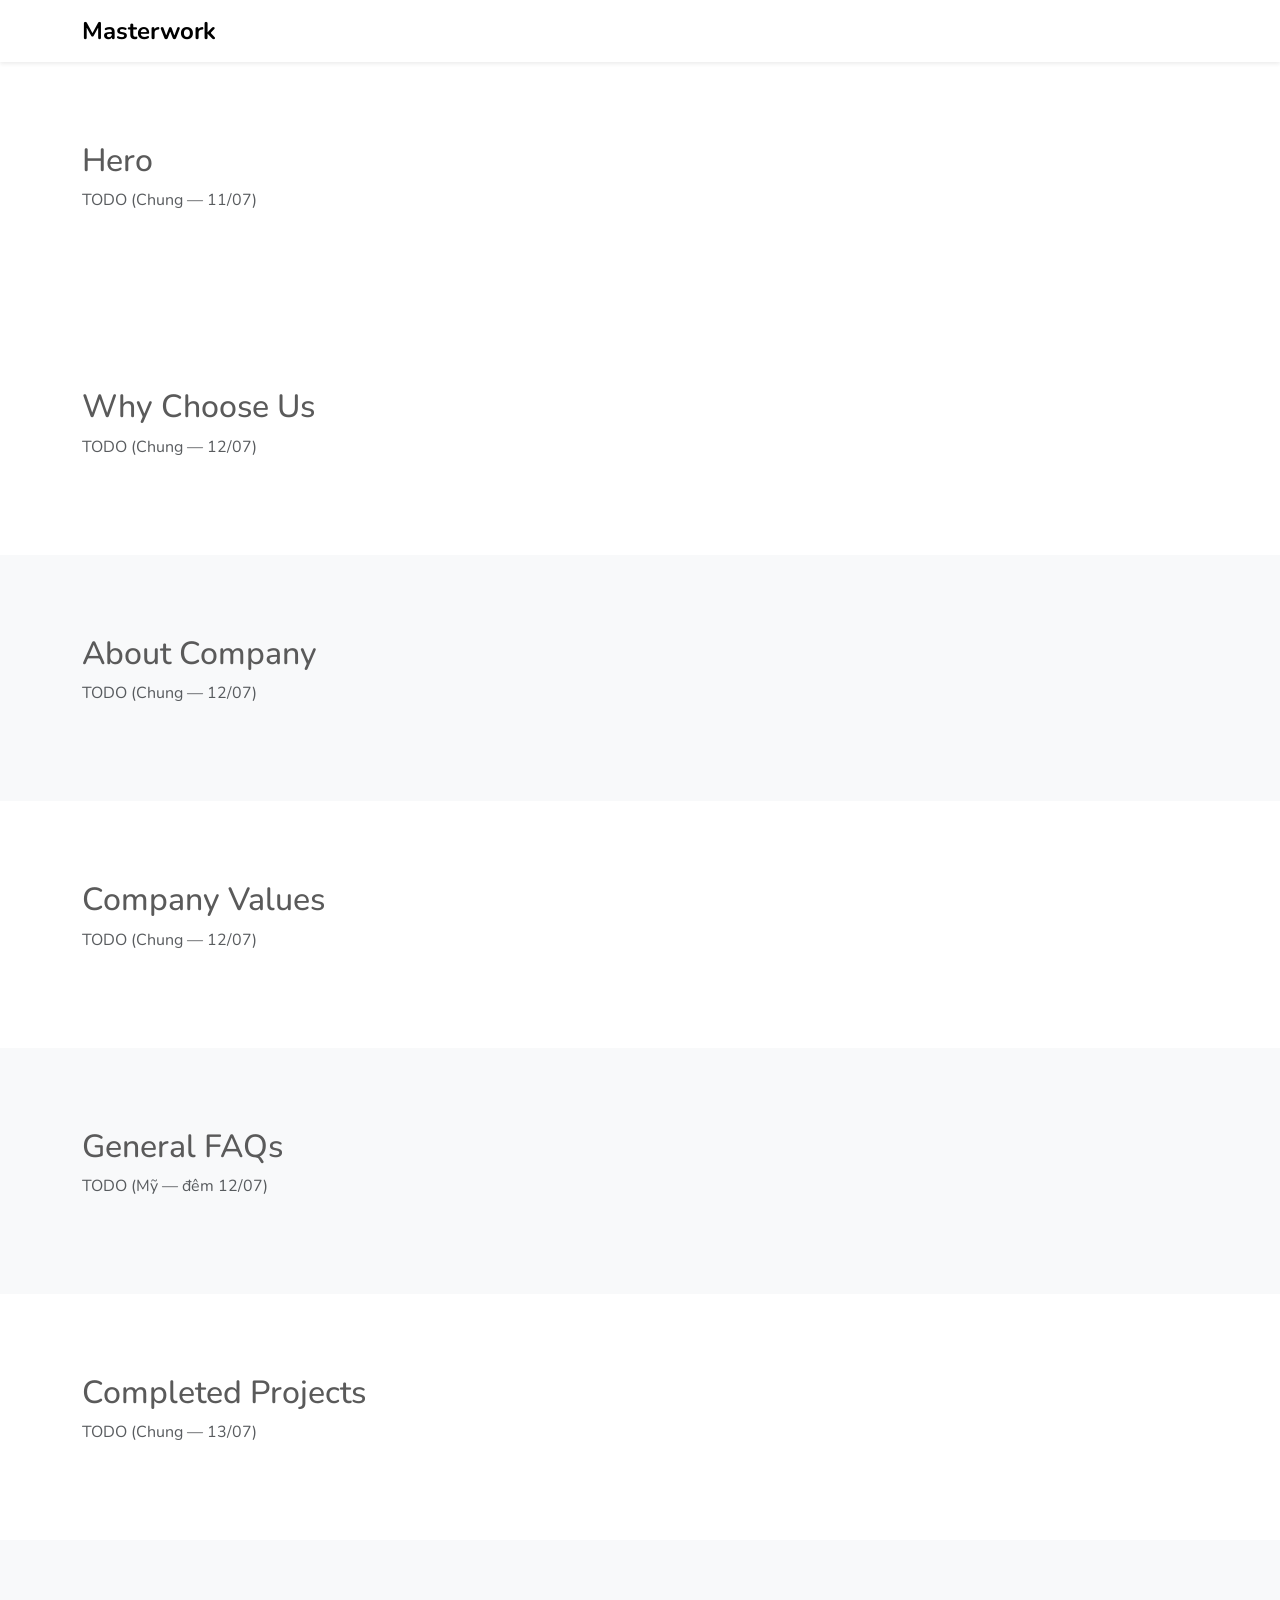
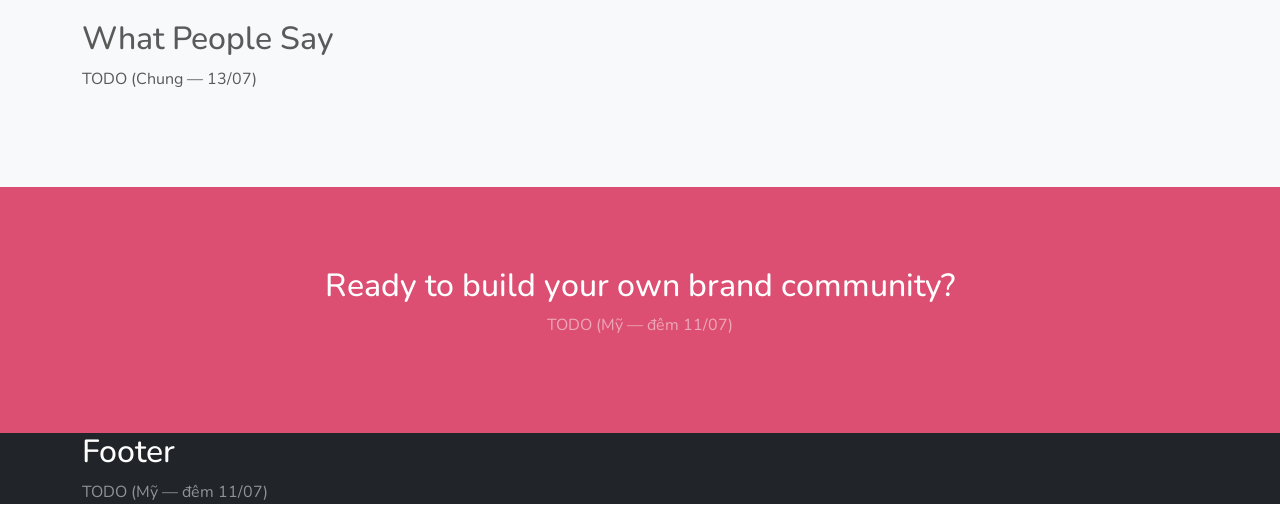
==== index.html @ 16504000 "chore: initial project setup" ====
<!DOCTYPE html>
<html lang="vi">
<head>
  <meta charset="UTF-8">
  <meta name="viewport" content="width=device-width, initial-scale=1">
  <title>Masterwork — [BC_97-N10] Capstone Bootstrap</title>

  <!-- Bootstrap 5 CSS — luôn đặt TRƯỚC styles.css -->
  <link href="https://cdn.jsdelivr.net/npm/bootstrap@5.3.3/dist/css/bootstrap.min.css" rel="stylesheet">
  <link rel="icon" type="image/png" href="img/favicon.png">
  <!-- Font Nunito (demo dùng font này) -->
  <link rel="preconnect" href="https://fonts.googleapis.com">
  <link rel="preconnect" href="https://fonts.gstatic.com" crossorigin>
  <link href="https://fonts.googleapis.com/css2?family=Nunito:wght@300;400;600;700;800&display=swap" rel="stylesheet">
  <!-- Font Awesome (icon mạng xã hội: fa-brands fa-facebook…) -->
  <link rel="stylesheet" href="https://cdnjs.cloudflare.com/ajax/libs/font-awesome/6.2.0/css/all.min.css">
  <!-- CSS tự viết -->
  <link rel="stylesheet" href="css/styles.css">
</head>
<body>

  <!-- 1. HEADER — Chung 11/07 (Mỹ test đêm 11/07)
       Copy khối navbar: BS Docs → Components → Navbar (navbar-expand-lg)
       Menu: Home, About, Services, Pages▾ (Dropdowns: Blog/Blog single/Landing), Contact + nút Schedule a Demo -->
  <header id="header">
    <nav class="navbar navbar-expand-lg bg-white shadow-sm sticky-top">
      <div class="container">
        <a class="navbar-brand fw-bold fs-4" href="#">Masterwork</a>
        <!-- TODO: navbar-toggler + navbar-collapse + menu + nút -->
      </div>
    </nav>
  </header>

  <!-- 2. HERO — Chung 11/07 (Mỹ test đêm 11/07)
       Grid 2 cột (row + col-lg-6): trái = chữ (copy nguyên văn demo) + nút Get Started, phải = ảnh img/main.png (img-fluid) -->
  <section id="hero">
    <div class="container">
      <h2>Hero</h2>
      <p class="text-muted">TODO (Chung — 11/07)</p>
    </div>
  </section>

  <!-- 3. WHY CHOOSE US — Chung 12/07 (Mỹ test đêm 12/07)
       3 Card (BS Docs → Components → Card) trong col-lg-4, icon img/s1.png → s3.png -->
  <section id="why-choose-us">
    <div class="container">
      <h2>Why Choose Us</h2>
      <p class="text-muted">TODO (Chung — 12/07)</p>
    </div>
  </section>

  <!-- 4. ABOUT COMPANY — Chung 12/07 (Mỹ test đêm 12/07)
       2 cột: ảnh img/about.jpeg + chữ (nguyên văn demo) + nút Read More
       3 số đếm: <span class="counter" data-target="10458">0</span> — js/index.js tự chạy -->
  <section id="about" class="bg-light">
    <div class="container">
      <h2>About Company</h2>
      <p class="text-muted">TODO (Chung — 12/07)</p>
    </div>
  </section>

  <!-- 5. COMPANY VALUES — Chung 12/07 (Mỹ test đêm 12/07): khối chữ ngắn + link Read more -->
  <section id="values">
    <div class="container">
      <h2>Company Values</h2>
      <p class="text-muted">TODO (Chung — 12/07)</p>
    </div>
  </section>

  <!-- 6. FAQs — Mỹ đêm 12/07 (Chung test sáng 13/07)
       Accordion 6 câu (BS Docs → Components → Accordion, câu hỏi nguyên văn demo) + ảnh img/women.jpeg -->
  <section id="faqs" class="bg-light">
    <div class="container">
      <h2>General FAQs</h2>
      <p class="text-muted">TODO (Mỹ — đêm 12/07)</p>
    </div>
  </section>

  <!-- 7. COMPLETED PROJECTS — Chung 13/07 (Mỹ test đêm 13/07)
       Tabs (BS Docs → Components → Navs & tabs, mục Tabs): 3 tab, card ảnh img/img_tabcontent.jpeg, img_tabcontent2.jpeg, b6.jpg -->
  <section id="projects">
    <div class="container">
      <h2>Completed Projects</h2>
      <p class="text-muted">TODO (Chung — 13/07)</p>
    </div>
  </section>

  <!-- 8. TESTIMONIALS — Chung 13/07 (Mỹ test đêm 13/07)
       Carousel (BS Docs → Components → Carousel): 4 khách, avatar img/team3.jpg → team6.jpg + rounded-circle -->
  <section id="testimonials" class="bg-light">
    <div class="container">
      <h2>What People Say</h2>
      <p class="text-muted">TODO (Chung — 13/07)</p>
    </div>
  </section>

  <!-- 9. CTA — Mỹ đêm 11/07 (Chung test sáng 12/07): nền .cta + 2 nút Book a demo / Get started -->
  <section id="cta" class="cta text-center text-white">
    <div class="container">
      <h2 class="text-white">Ready to build your own brand community?</h2>
      <p class="text-white-50">TODO (Mỹ — đêm 11/07)</p>
    </div>
  </section>

  <!-- 10. FOOTER — Mỹ đêm 11/07 (Chung test sáng 12/07)
       4 cột (col-lg-3 col-md-6): Company / Useful Links / Our Services / Newsletter (Input group)
       + icon FA (fa-brands fa-facebook…) + copyright -->
  <footer id="footer" class="bg-dark text-white">
    <div class="container">
      <h2 class="text-white">Footer</h2>
      <p class="text-white-50">TODO (Mỹ — đêm 11/07)</p>
    </div>
  </footer>

  <!-- Bootstrap JS bundle — cho dropdown/hamburger/accordion/tabs/carousel/modal chạy. Đặt TRƯỚC js của mình -->
  <script src="https://cdn.jsdelivr.net/npm/bootstrap@5.3.3/dist/js/bootstrap.bundle.min.js"></script>
  <script src="js/index.js"></script>
  <script src="js/popup.js"></script>
</body>
</html>
---- css/styles.css ----
/* Font chữ giống demo (link Google Fonts đã gắn trong index.html) */
body {
  font-family: "Nunito", sans-serif;
  color: #5a5a5a; /* màu chữ xám của demo */
}

/* 3 màu chính của demo — dùng var(--ten) ở mọi nơi */
:root {
  --primary: #dc4f72;  /* hồng chủ đạo: nút, link, điểm nhấn */
  --dark: #2c3038;     /* màu tiêu đề đậm / nền tối */
  --bg-light: #f7f9fc; /* nền section sáng xen kẽ */
}

/* Nút chính dùng màu chủ đạo (đè màu xanh mặc định của Bootstrap) */
.btn-primary {
  background-color: var(--primary);
  border-color: var(--primary);
}

/* Khoảng cách giữa các section */
section {
  padding: 80px 0;
}

/* Khối CTA nền đậm gần cuối trang */
.cta {
  background-color: var(--primary);
}

/* Style từng section viết tiếp từ đây xuống */
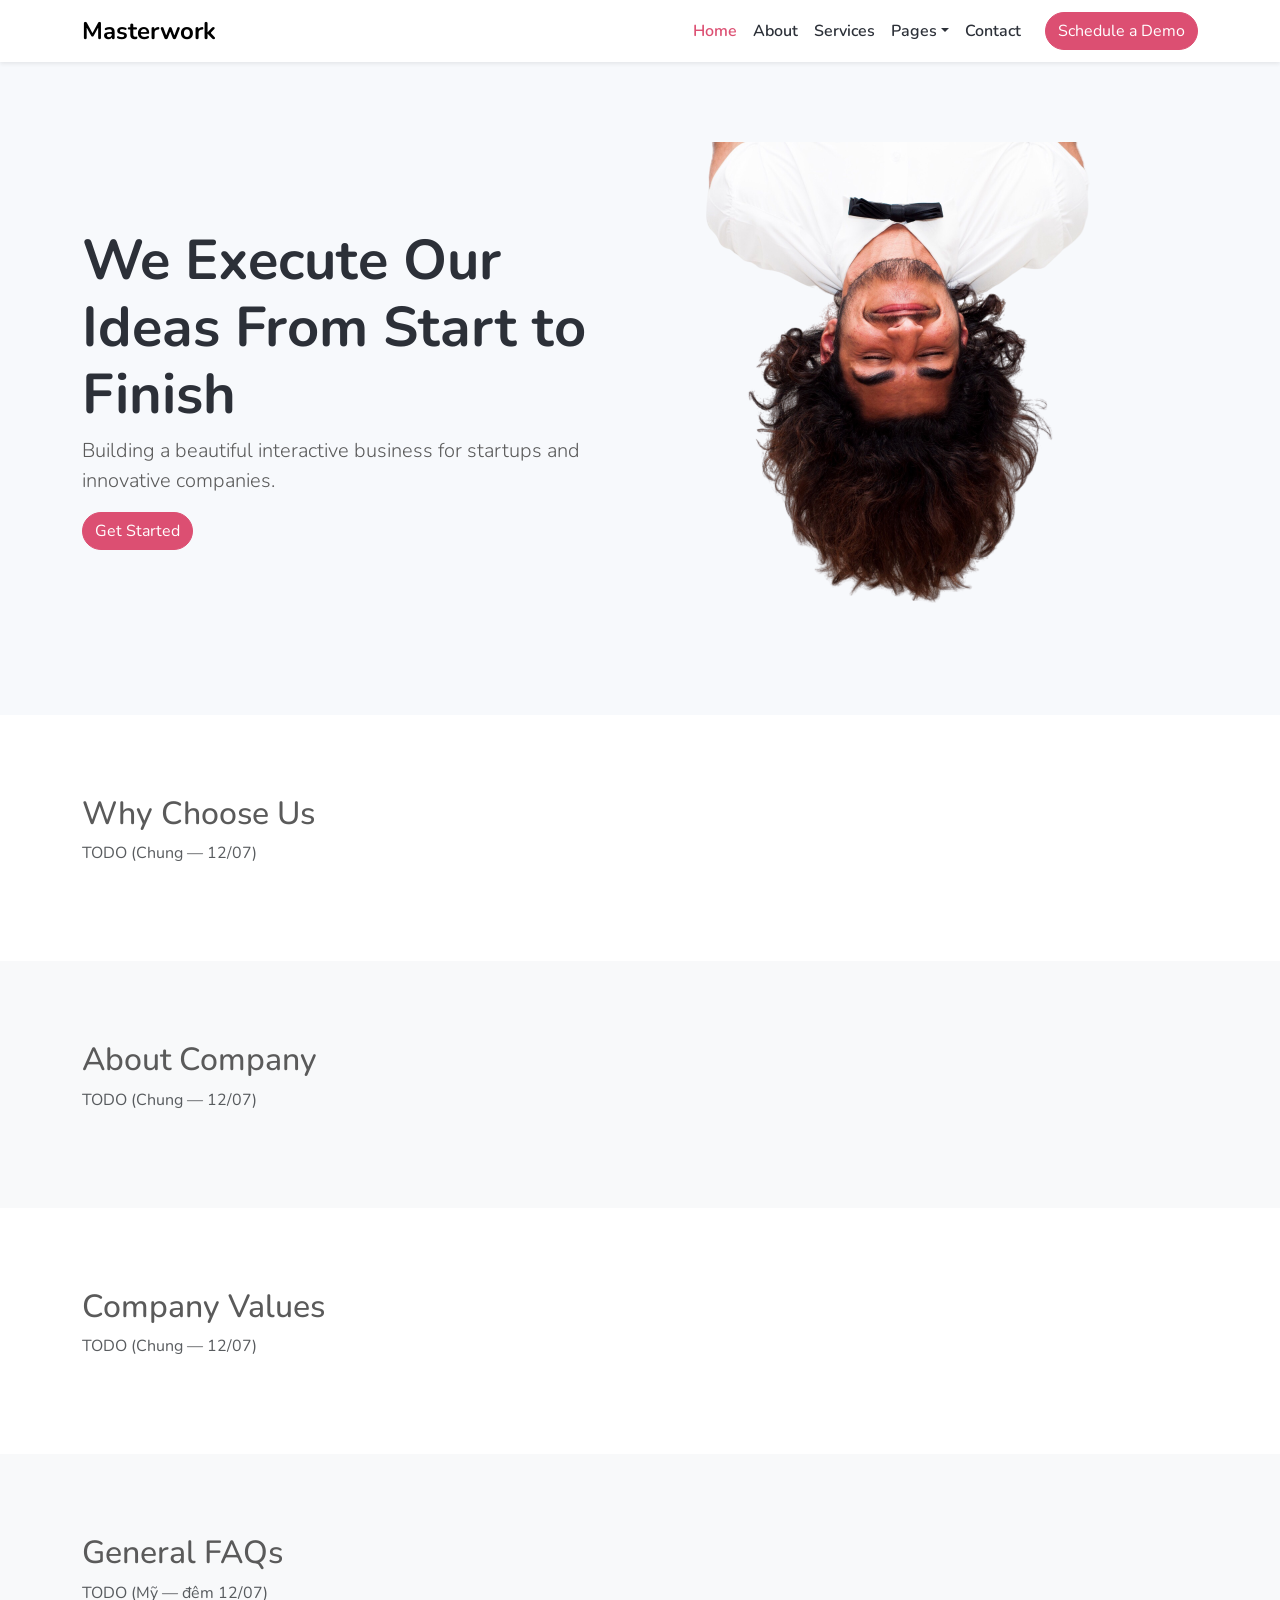
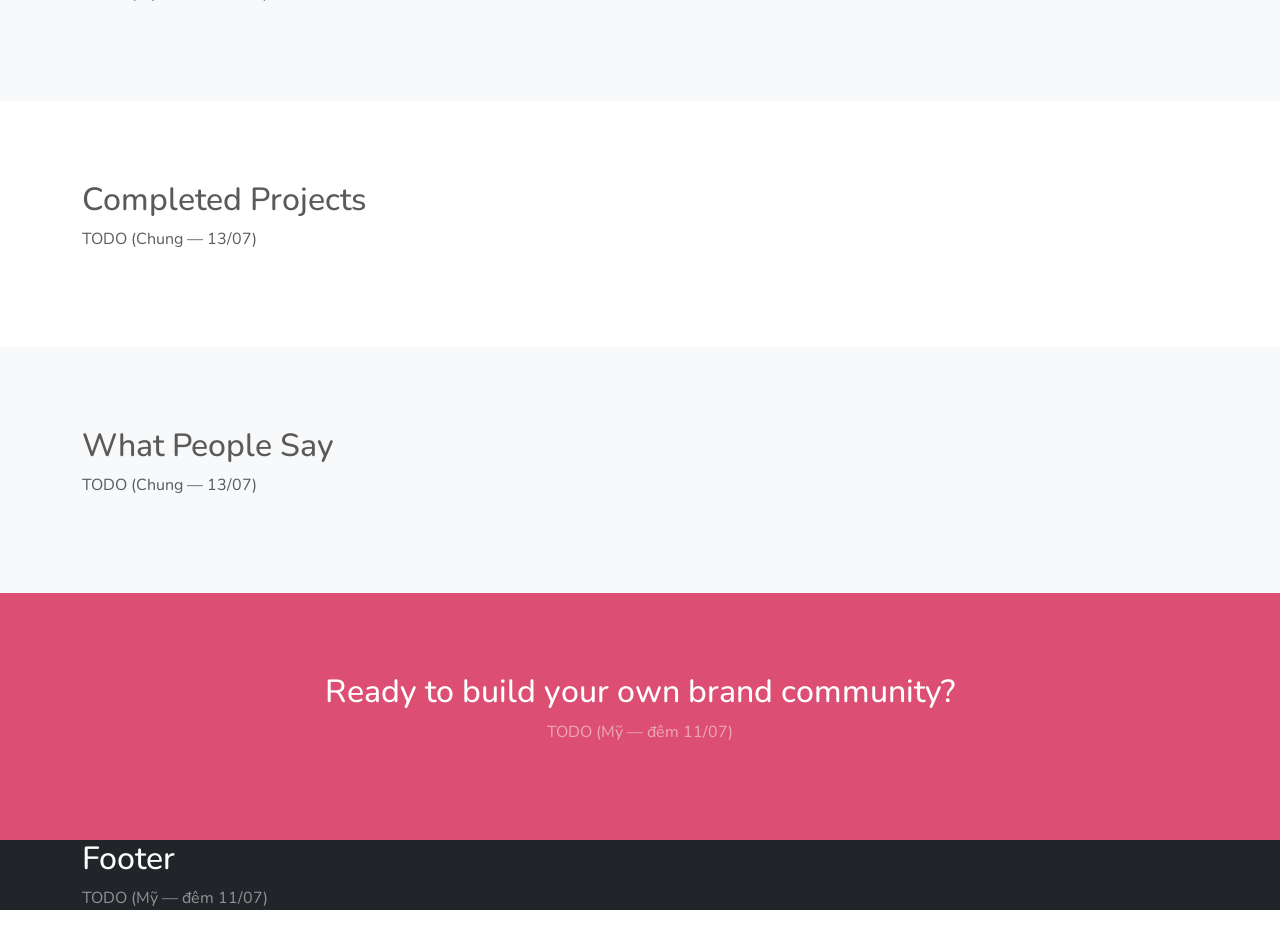
==== commit f5014955: "feat: build header navbar and hero section" ====
--- a/index.html
+++ b/index.html
@@ -19,24 +19,48 @@
 </head>
 <body>
 
-  <!-- 1. HEADER — Chung 11/07 (Mỹ test đêm 11/07)
-       Copy khối navbar: BS Docs → Components → Navbar (navbar-expand-lg)
-       Menu: Home, About, Services, Pages▾ (Dropdowns: Blog/Blog single/Landing), Contact + nút Schedule a Demo -->
+  <!-- Header -->
   <header id="header">
     <nav class="navbar navbar-expand-lg bg-white shadow-sm sticky-top">
       <div class="container">
-        <a class="navbar-brand fw-bold fs-4" href="#">Masterwork</a>
-        <!-- TODO: navbar-toggler + navbar-collapse + menu + nút -->
+        <a class="navbar-brand fw-bold fs-4" href="index.html">Masterwork</a>
+        <button class="navbar-toggler" type="button" data-bs-toggle="collapse" data-bs-target="#navbarMain" aria-controls="navbarMain" aria-expanded="false" aria-label="Toggle navigation">
+          <span class="navbar-toggler-icon"></span>
+        </button>
+        <div class="collapse navbar-collapse" id="navbarMain">
+          <ul class="navbar-nav ms-auto mb-2 mb-lg-0">
+            <li class="nav-item"><a class="nav-link active" aria-current="page" href="index.html">Home</a></li>
+            <li class="nav-item"><a class="nav-link" href="about.html">About</a></li>
+            <li class="nav-item"><a class="nav-link" href="service.html">Services</a></li>
+            <li class="nav-item dropdown">
+              <a class="nav-link dropdown-toggle" href="#" role="button" data-bs-toggle="dropdown" aria-expanded="false">Pages</a>
+              <ul class="dropdown-menu">
+                <li><a class="dropdown-item" href="blog.html">Blog posts</a></li>
+                <li><a class="dropdown-item" href="blog-single.html">Blog single</a></li>
+                <li><a class="dropdown-item" href="landing-single.html">Landing page</a></li>
+              </ul>
+            </li>
+            <li class="nav-item"><a class="nav-link" href="contact.html">Contact</a></li>
+          </ul>
+          <a class="btn btn-primary rounded-pill ms-lg-3" href="contact.html">Schedule a Demo</a>
+        </div>
       </div>
     </nav>
   </header>
 
-  <!-- 2. HERO — Chung 11/07 (Mỹ test đêm 11/07)
-       Grid 2 cột (row + col-lg-6): trái = chữ (copy nguyên văn demo) + nút Get Started, phải = ảnh img/main.png (img-fluid) -->
+  <!-- Hero -->
   <section id="hero">
     <div class="container">
-      <h2>Hero</h2>
-      <p class="text-muted">TODO (Chung — 11/07)</p>
+      <div class="row align-items-center">
+        <div class="col-lg-6">
+          <h1 class="display-4 fw-bold">We Execute Our Ideas From Start to Finish</h1>
+          <p class="lead">Building a beautiful interactive business for startups and innovative companies.</p>
+          <a class="btn btn-primary rounded-pill" href="about.html">Get Started</a>
+        </div>
+        <div class="col-lg-6">
+          <img src="img/main.png" alt="banner" class="img-fluid">
+        </div>
+      </div>
     </div>
   </section>
 
--- a/css/styles.css
+++ b/css/styles.css
@@ -28,3 +28,35 @@
 }
 
 /* Style từng section viết tiếp từ đây xuống */
+
+/* Header */
+#header .nav-link {
+  color: var(--dark);
+  font-weight: 600;
+}
+
+#header .nav-link:hover,
+#header .nav-link.active {
+  color: var(--primary);
+}
+
+#header .btn-primary:hover,
+#header .btn-primary:active {
+  background-color: var(--dark);
+  border-color: var(--dark);
+}
+
+/* Hero */
+#hero {
+  background-color: var(--bg-light);
+}
+
+#hero h1 {
+  color: var(--dark);
+}
+
+#hero .btn-primary:hover,
+#hero .btn-primary:active {
+  background-color: var(--dark);
+  border-color: var(--dark);
+}
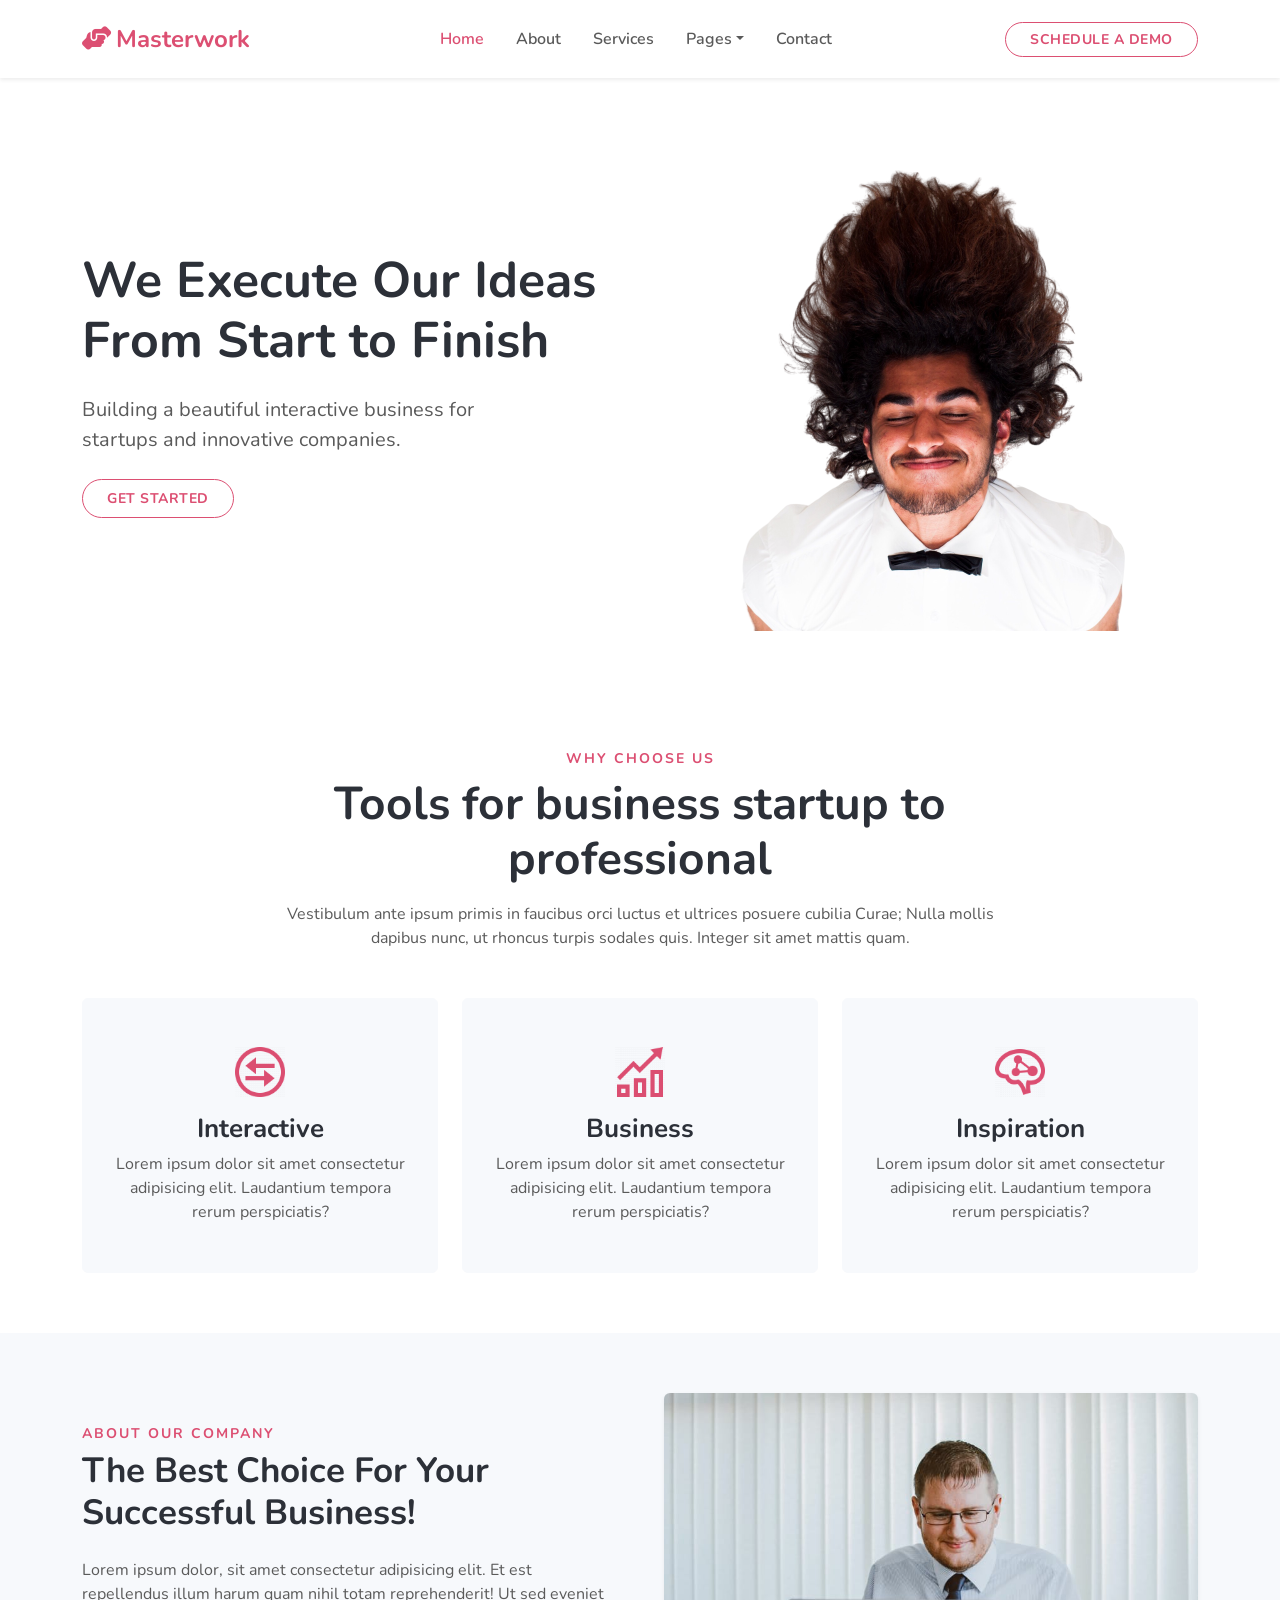
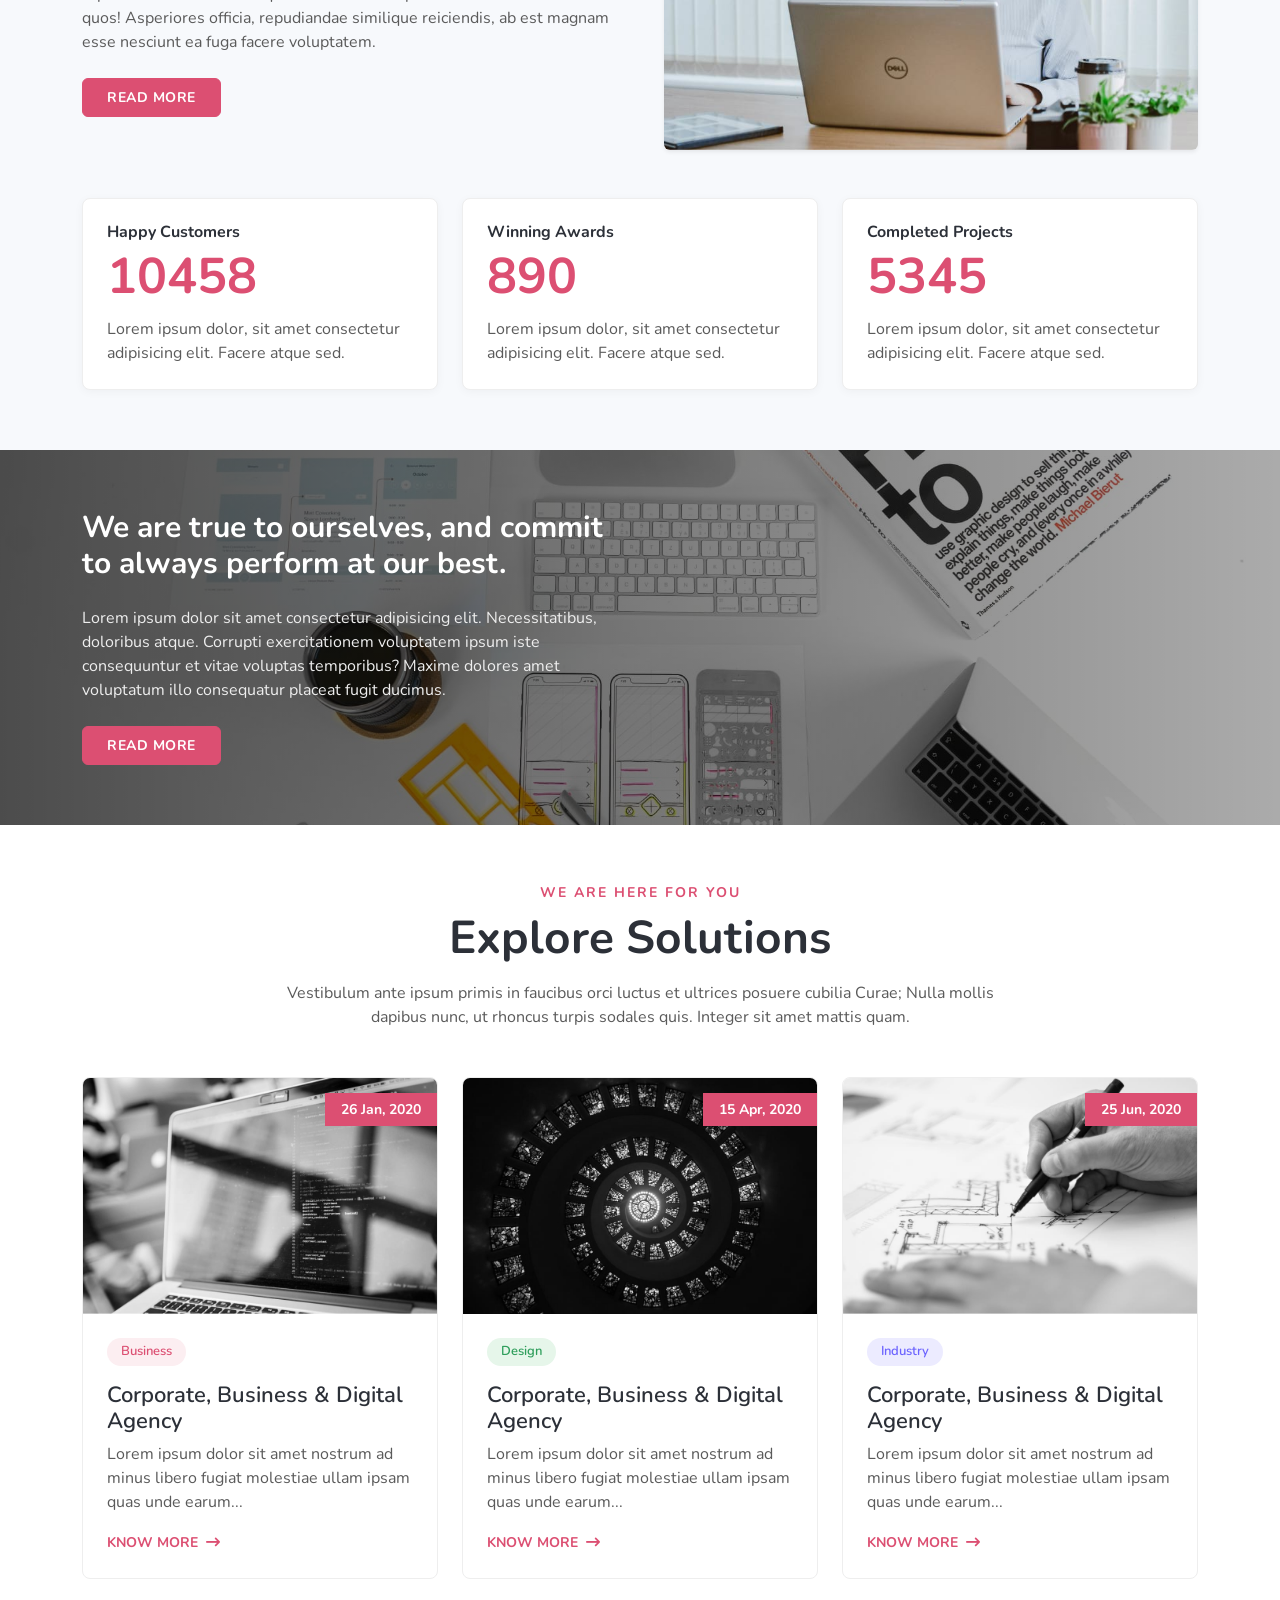
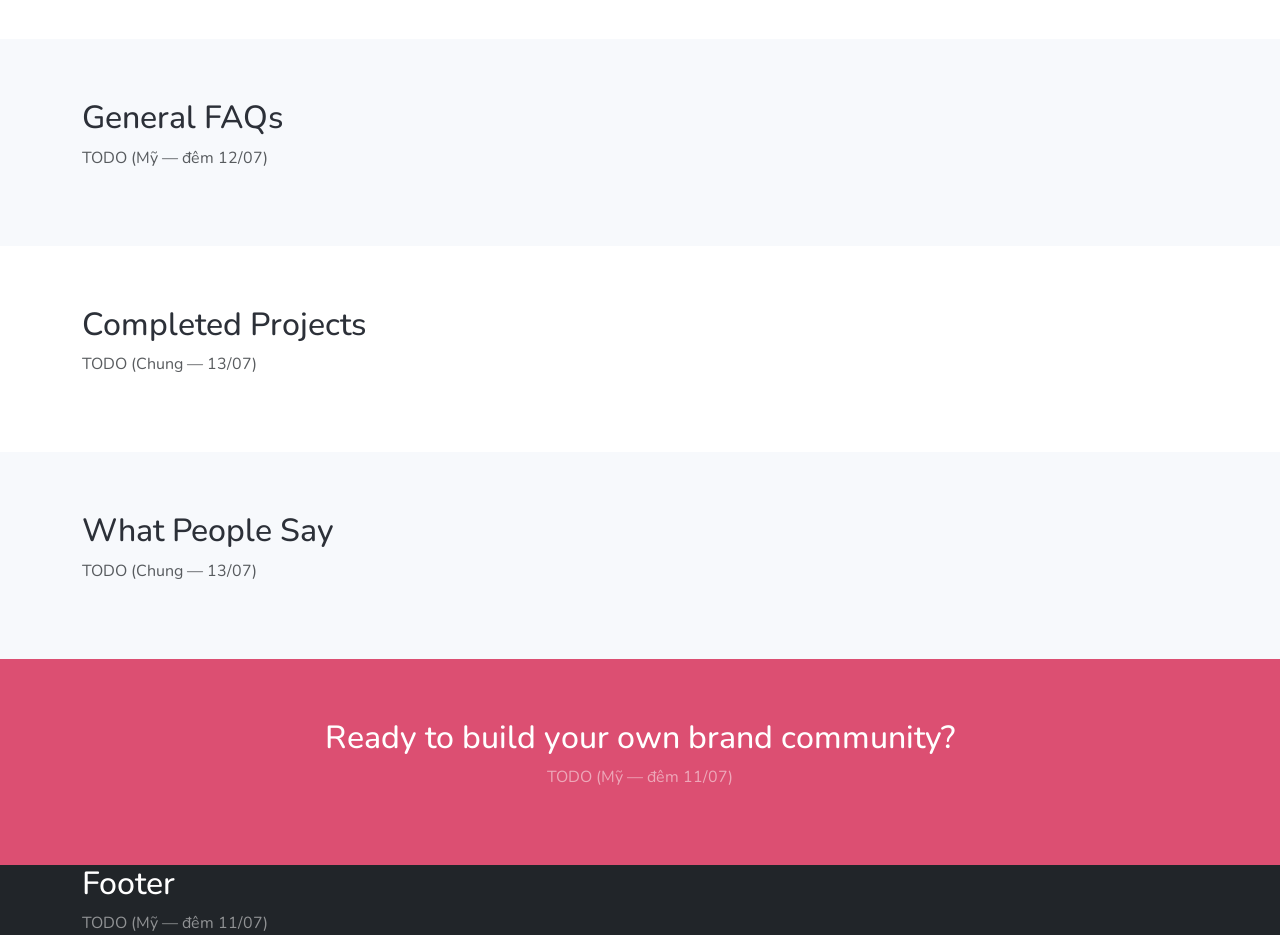
==== commit 0a634b6c: "feat: add day-12 home sections (why-choose-us, about, stats, values, explore)" ====
--- a/index.html
+++ b/index.html
@@ -4,36 +4,33 @@
   <meta charset="UTF-8">
   <meta name="viewport" content="width=device-width, initial-scale=1">
   <title>Masterwork — [BC_97-N10] Capstone Bootstrap</title>
-
-  <!-- Bootstrap 5 CSS — luôn đặt TRƯỚC styles.css -->
   <link href="https://cdn.jsdelivr.net/npm/bootstrap@5.3.3/dist/css/bootstrap.min.css" rel="stylesheet">
   <link rel="icon" type="image/png" href="img/favicon.png">
-  <!-- Font Nunito (demo dùng font này) -->
   <link rel="preconnect" href="https://fonts.googleapis.com">
   <link rel="preconnect" href="https://fonts.gstatic.com" crossorigin>
   <link href="https://fonts.googleapis.com/css2?family=Nunito:wght@300;400;600;700;800&display=swap" rel="stylesheet">
-  <!-- Font Awesome (icon mạng xã hội: fa-brands fa-facebook…) -->
   <link rel="stylesheet" href="https://cdnjs.cloudflare.com/ajax/libs/font-awesome/6.2.0/css/all.min.css">
-  <!-- CSS tự viết -->
   <link rel="stylesheet" href="css/styles.css">
 </head>
 <body>
 
   <!-- Header -->
   <header id="header">
-    <nav class="navbar navbar-expand-lg bg-white shadow-sm sticky-top">
+    <nav class="navbar navbar-expand-lg bg-white shadow-sm sticky-top py-3">
       <div class="container">
-        <a class="navbar-brand fw-bold fs-4" href="index.html">Masterwork</a>
-        <button class="navbar-toggler" type="button" data-bs-toggle="collapse" data-bs-target="#navbarMain" aria-controls="navbarMain" aria-expanded="false" aria-label="Toggle navigation">
+        <a class="navbar-brand fw-bold fs-4 text-primary" href="index.html">
+          <i class="fa-solid fa-handshake-angle me-1"></i>Masterwork
+        </a>
+        <button class="navbar-toggler" type="button" data-bs-toggle="collapse" data-bs-target="#mainNav">
           <span class="navbar-toggler-icon"></span>
         </button>
-        <div class="collapse navbar-collapse" id="navbarMain">
-          <ul class="navbar-nav ms-auto mb-2 mb-lg-0">
-            <li class="nav-item"><a class="nav-link active" aria-current="page" href="index.html">Home</a></li>
+        <div class="collapse navbar-collapse" id="mainNav">
+          <ul class="navbar-nav mx-auto">
+            <li class="nav-item"><a class="nav-link active" href="index.html">Home</a></li>
             <li class="nav-item"><a class="nav-link" href="about.html">About</a></li>
             <li class="nav-item"><a class="nav-link" href="service.html">Services</a></li>
             <li class="nav-item dropdown">
-              <a class="nav-link dropdown-toggle" href="#" role="button" data-bs-toggle="dropdown" aria-expanded="false">Pages</a>
+              <a class="nav-link dropdown-toggle" href="#" role="button" data-bs-toggle="dropdown">Pages</a>
               <ul class="dropdown-menu">
                 <li><a class="dropdown-item" href="blog.html">Blog posts</a></li>
                 <li><a class="dropdown-item" href="blog-single.html">Blog single</a></li>
@@ -42,7 +39,7 @@
             </li>
             <li class="nav-item"><a class="nav-link" href="contact.html">Contact</a></li>
           </ul>
-          <a class="btn btn-primary rounded-pill ms-lg-3" href="contact.html">Schedule a Demo</a>
+          <a href="contact.html" class="btn btn-outline-primary rounded-pill px-4 btn-nav">Schedule a Demo</a>
         </div>
       </div>
     </nav>
@@ -51,57 +48,174 @@
   <!-- Hero -->
   <section id="hero">
     <div class="container">
-      <div class="row align-items-center">
+      <div class="row align-items-center g-4">
         <div class="col-lg-6">
-          <h1 class="display-4 fw-bold">We Execute Our Ideas From Start to Finish</h1>
-          <p class="lead">Building a beautiful interactive business for startups and innovative companies.</p>
-          <a class="btn btn-primary rounded-pill" href="about.html">Get Started</a>
-        </div>
+          <h1 class="hero-title">We Execute Our Ideas From Start to Finish</h1>
+          <p class="my-4">Building a beautiful interactive business for startups and innovative companies.</p>
+          <a href="#" class="btn btn-outline-primary rounded-pill px-4 py-2 btn-up">Get Started</a>
+        </div>
+        <div class="col-lg-6 text-center">
+          <img src="img/main.png" alt="main image" class="img-fluid hero-img">
+        </div>
+      </div>
+    </div>
+  </section>
+
+  <!-- Why Choose Us -->
+  <section id="why-choose-us">
+    <div class="container">
+      <div class="section-head text-center mx-auto">
+        <h6 class="section-label">Why Choose Us</h6>
+        <h3 class="section-title">Tools for business startup to professional</h3>
+        <p class="mt-3">Vestibulum ante ipsum primis in faucibus orci luctus et ultrices posuere cubilia Curae; Nulla mollis dapibus nunc, ut rhoncus turpis sodales quis. Integer sit amet mattis quam.</p>
+      </div>
+      <div class="row g-4 mt-4 text-center">
+        <div class="col-lg-4 col-md-6">
+          <div class="feature-card h-100">
+            <img src="img/s1.png" alt="Interactive" class="mb-3" width="50">
+            <h5 class="fw-bold">Interactive</h5>
+            <p class="mb-0">Lorem ipsum dolor sit amet consectetur adipisicing elit. Laudantium tempora rerum perspiciatis?</p>
+          </div>
+        </div>
+        <div class="col-lg-4 col-md-6">
+          <div class="feature-card h-100">
+            <img src="img/s2.png" alt="Business" class="mb-3" width="50">
+            <h5 class="fw-bold">Business</h5>
+            <p class="mb-0">Lorem ipsum dolor sit amet consectetur adipisicing elit. Laudantium tempora rerum perspiciatis?</p>
+          </div>
+        </div>
+        <div class="col-lg-4 col-md-6 mx-auto">
+          <div class="feature-card h-100">
+            <img src="img/s3.png" alt="Inspiration" class="mb-3" width="50">
+            <h5 class="fw-bold">Inspiration</h5>
+            <p class="mb-0">Lorem ipsum dolor sit amet consectetur adipisicing elit. Laudantium tempora rerum perspiciatis?</p>
+          </div>
+        </div>
+      </div>
+    </div>
+  </section>
+
+  <!-- About Company -->
+  <section id="about" class="bg-soft pb-4">
+    <div class="container">
+      <div class="row align-items-center g-5">
         <div class="col-lg-6">
-          <img src="img/main.png" alt="banner" class="img-fluid">
-        </div>
-      </div>
-    </div>
-  </section>
-
-  <!-- 3. WHY CHOOSE US — Chung 12/07 (Mỹ test đêm 12/07)
-       3 Card (BS Docs → Components → Card) trong col-lg-4, icon img/s1.png → s3.png -->
-  <section id="why-choose-us">
-    <div class="container">
-      <h2>Why Choose Us</h2>
-      <p class="text-muted">TODO (Chung — 12/07)</p>
-    </div>
-  </section>
-
-  <!-- 4. ABOUT COMPANY — Chung 12/07 (Mỹ test đêm 12/07)
-       2 cột: ảnh img/about.jpeg + chữ (nguyên văn demo) + nút Read More
-       3 số đếm: <span class="counter" data-target="10458">0</span> — js/index.js tự chạy -->
-  <section id="about" class="bg-light">
-    <div class="container">
-      <h2>About Company</h2>
-      <p class="text-muted">TODO (Chung — 12/07)</p>
-    </div>
-  </section>
-
-  <!-- 5. COMPANY VALUES — Chung 12/07 (Mỹ test đêm 12/07): khối chữ ngắn + link Read more -->
-  <section id="values">
-    <div class="container">
-      <h2>Company Values</h2>
-      <p class="text-muted">TODO (Chung — 12/07)</p>
-    </div>
-  </section>
-
-  <!-- 6. FAQs — Mỹ đêm 12/07 (Chung test sáng 13/07)
-       Accordion 6 câu (BS Docs → Components → Accordion, câu hỏi nguyên văn demo) + ảnh img/women.jpeg -->
-  <section id="faqs" class="bg-light">
+          <h6 class="section-label">About Our Company</h6>
+          <h3 class="section-title title-sm">The Best Choice For Your Successful Business!</h3>
+          <p class="my-4">Lorem ipsum dolor, sit amet consectetur adipisicing elit. Et est repellendus illum harum quam nihil totam reprehenderit! Ut sed eveniet quos! Asperiores officia, repudiandae similique reiciendis, ab est magnam esse nesciunt ea fuga facere voluptatem.</p>
+          <a href="about.html" class="btn btn-primary btn-up px-4 py-2">Read More</a>
+        </div>
+        <div class="col-lg-6">
+          <img src="img/about.jpg" alt="" class="img-fluid rounded shadow-sm">
+        </div>
+      </div>
+    </div>
+  </section>
+
+  <!-- Stats -->
+  <section id="stats" class="bg-soft pt-4">
+    <div class="container">
+      <div class="row g-4">
+        <div class="col-lg-4 col-md-6">
+          <div class="stat-card p-4 h-100">
+            <h4>Happy Customers</h4>
+            <p class="stat-number"><span class="counter" data-target="10458">0</span></p>
+            <p class="mb-0">Lorem ipsum dolor, sit amet consectetur adipisicing elit. Facere atque sed.</p>
+          </div>
+        </div>
+        <div class="col-lg-4 col-md-6">
+          <div class="stat-card p-4 h-100">
+            <h4>Winning Awards</h4>
+            <p class="stat-number"><span class="counter" data-target="890">0</span></p>
+            <p class="mb-0">Lorem ipsum dolor, sit amet consectetur adipisicing elit. Facere atque sed.</p>
+          </div>
+        </div>
+        <div class="col-lg-4 col-md-6 mx-auto">
+          <div class="stat-card p-4 h-100">
+            <h4>Completed Projects</h4>
+            <p class="stat-number"><span class="counter" data-target="5345">0</span></p>
+            <p class="mb-0">Lorem ipsum dolor, sit amet consectetur adipisicing elit. Facere atque sed.</p>
+          </div>
+        </div>
+      </div>
+    </div>
+  </section>
+
+  <!-- Company Values -->
+  <section id="values" class="values-block">
+    <div class="container">
+      <div class="values-content">
+        <h2>We are true to ourselves, and commit to always perform at our best.</h2>
+        <p class="my-4">Lorem ipsum dolor sit amet consectetur adipisicing elit. Necessitatibus, doloribus atque. Corrupti exercitationem voluptatem ipsum iste consequuntur et vitae voluptas temporibus? Maxime dolores amet voluptatum illo consequatur placeat fugit ducimus.</p>
+        <a href="about.html" class="btn btn-primary btn-up px-4 py-2">Read more</a>
+      </div>
+    </div>
+  </section>
+
+  <!-- Explore Solutions -->
+  <section id="explore">
+    <div class="container">
+      <div class="section-head text-center mx-auto">
+        <h6 class="section-label">We are here for you</h6>
+        <h3 class="section-title">Explore Solutions</h3>
+        <p class="mt-3">Vestibulum ante ipsum primis in faucibus orci luctus et ultrices posuere cubilia Curae; Nulla mollis dapibus nunc, ut rhoncus turpis sodales quis. Integer sit amet mattis quam.</p>
+      </div>
+      <div class="row g-4 mt-4">
+        <div class="col-lg-4 col-md-6">
+          <div class="news-card h-100">
+            <div class="position-relative">
+              <a href="blog-single.html"><img src="img/b1.jpg" alt="" class="img-fluid w-100"></a>
+              <span class="date-badge">26 Jan, 2020</span>
+            </div>
+            <div class="p-4">
+              <span class="tag tag-business">Business</span>
+              <h5 class="mt-3"><a href="blog-single.html" class="news-title">Corporate, Business &amp; Digital Agency</a></h5>
+              <p>Lorem ipsum dolor sit amet nostrum ad minus libero fugiat molestiae ullam ipsam quas unde earum...</p>
+              <a href="blog-single.html" class="know-more">Know More <i class="fa-solid fa-arrow-right-long ms-1"></i></a>
+            </div>
+          </div>
+        </div>
+        <div class="col-lg-4 col-md-6">
+          <div class="news-card h-100">
+            <div class="position-relative">
+              <a href="blog-single.html"><img src="img/b7.jpg" alt="" class="img-fluid w-100"></a>
+              <span class="date-badge">15 Apr, 2020</span>
+            </div>
+            <div class="p-4">
+              <span class="tag tag-design">Design</span>
+              <h5 class="mt-3"><a href="blog-single.html" class="news-title">Corporate, Business &amp; Digital Agency</a></h5>
+              <p>Lorem ipsum dolor sit amet nostrum ad minus libero fugiat molestiae ullam ipsam quas unde earum...</p>
+              <a href="blog-single.html" class="know-more">Know More <i class="fa-solid fa-arrow-right-long ms-1"></i></a>
+            </div>
+          </div>
+        </div>
+        <div class="col-lg-4 col-md-6 mx-auto">
+          <div class="news-card h-100">
+            <div class="position-relative">
+              <a href="blog-single.html"><img src="img/b3.jpg" alt="" class="img-fluid w-100"></a>
+              <span class="date-badge">25 Jun, 2020</span>
+            </div>
+            <div class="p-4">
+              <span class="tag tag-industry">Industry</span>
+              <h5 class="mt-3"><a href="blog-single.html" class="news-title">Corporate, Business &amp; Digital Agency</a></h5>
+              <p>Lorem ipsum dolor sit amet nostrum ad minus libero fugiat molestiae ullam ipsam quas unde earum...</p>
+              <a href="blog-single.html" class="know-more">Know More <i class="fa-solid fa-arrow-right-long ms-1"></i></a>
+            </div>
+          </div>
+        </div>
+      </div>
+    </div>
+  </section>
+
+  <!-- FAQs — Mỹ đêm 12/07 -->
+  <section id="faqs" class="bg-soft">
     <div class="container">
       <h2>General FAQs</h2>
       <p class="text-muted">TODO (Mỹ — đêm 12/07)</p>
     </div>
   </section>
 
-  <!-- 7. COMPLETED PROJECTS — Chung 13/07 (Mỹ test đêm 13/07)
-       Tabs (BS Docs → Components → Navs & tabs, mục Tabs): 3 tab, card ảnh img/img_tabcontent.jpeg, img_tabcontent2.jpeg, b6.jpg -->
+  <!-- Completed Projects — Chung 13/07 -->
   <section id="projects">
     <div class="container">
       <h2>Completed Projects</h2>
@@ -109,16 +223,15 @@
     </div>
   </section>
 
-  <!-- 8. TESTIMONIALS — Chung 13/07 (Mỹ test đêm 13/07)
-       Carousel (BS Docs → Components → Carousel): 4 khách, avatar img/team3.jpg → team6.jpg + rounded-circle -->
-  <section id="testimonials" class="bg-light">
+  <!-- Testimonials — Chung 13/07 -->
+  <section id="testimonials" class="bg-soft">
     <div class="container">
       <h2>What People Say</h2>
       <p class="text-muted">TODO (Chung — 13/07)</p>
     </div>
   </section>
 
-  <!-- 9. CTA — Mỹ đêm 11/07 (Chung test sáng 12/07): nền .cta + 2 nút Book a demo / Get started -->
+  <!-- CTA — Mỹ đêm 11/07 -->
   <section id="cta" class="cta text-center text-white">
     <div class="container">
       <h2 class="text-white">Ready to build your own brand community?</h2>
@@ -126,9 +239,7 @@
     </div>
   </section>
 
-  <!-- 10. FOOTER — Mỹ đêm 11/07 (Chung test sáng 12/07)
-       4 cột (col-lg-3 col-md-6): Company / Useful Links / Our Services / Newsletter (Input group)
-       + icon FA (fa-brands fa-facebook…) + copyright -->
+  <!-- Footer — Mỹ đêm 11/07 -->
   <footer id="footer" class="bg-dark text-white">
     <div class="container">
       <h2 class="text-white">Footer</h2>
@@ -136,7 +247,6 @@
     </div>
   </footer>
 
-  <!-- Bootstrap JS bundle — cho dropdown/hamburger/accordion/tabs/carousel/modal chạy. Đặt TRƯỚC js của mình -->
   <script src="https://cdn.jsdelivr.net/npm/bootstrap@5.3.3/dist/js/bootstrap.bundle.min.js"></script>
   <script src="js/index.js"></script>
   <script src="js/popup.js"></script>
--- a/css/styles.css
+++ b/css/styles.css
@@ -1,62 +1,240 @@
-/* Font chữ giống demo (link Google Fonts đã gắn trong index.html) */
+/* [BC_97-N10] Capstone Bootstrap — CSS tự viết */
+
 body {
   font-family: "Nunito", sans-serif;
-  color: #5a5a5a; /* màu chữ xám của demo */
-}
-
-/* 3 màu chính của demo — dùng var(--ten) ở mọi nơi */
+  color: #5a5a5a;
+}
+
 :root {
-  --primary: #dc4f72;  /* hồng chủ đạo: nút, link, điểm nhấn */
-  --dark: #2c3038;     /* màu tiêu đề đậm / nền tối */
-  --bg-light: #f7f9fc; /* nền section sáng xen kẽ */
-}
-
-/* Nút chính dùng màu chủ đạo (đè màu xanh mặc định của Bootstrap) */
+  --primary: #dc4f72;
+  --primary-dark: #d62f58;
+  --dark: #2c3038;
+  --bg-soft: #f7f9fc;
+  --bs-primary-rgb: 220, 79, 114;
+}
+
+section {
+  padding: 60px 0;
+}
+
+.bg-soft {
+  background-color: var(--bg-soft);
+}
+
+h1, h2, h3, h4, h5, h6 {
+  color: var(--dark);
+}
+
+/* Nút */
 .btn-primary {
-  background-color: var(--primary);
-  border-color: var(--primary);
-}
-
-/* Khoảng cách giữa các section */
-section {
-  padding: 80px 0;
-}
-
-/* Khối CTA nền đậm gần cuối trang */
+  --bs-btn-bg: var(--primary);
+  --bs-btn-border-color: var(--primary);
+  --bs-btn-hover-bg: var(--primary-dark);
+  --bs-btn-hover-border-color: var(--primary-dark);
+}
+
+.btn-outline-primary {
+  --bs-btn-color: var(--primary);
+  --bs-btn-border-color: var(--primary);
+  --bs-btn-hover-bg: var(--primary);
+  --bs-btn-hover-border-color: var(--primary);
+}
+
+.btn-nav,
+.btn-up {
+  font-size: 14px;
+  font-weight: 700;
+  text-transform: uppercase;
+  letter-spacing: 0.5px;
+}
+
+/* Navbar */
+.navbar-nav .nav-link {
+  margin: 0 8px;
+  font-weight: 600;
+}
+
+.navbar-nav .nav-link.active,
+.navbar-nav .nav-link:hover {
+  color: var(--primary);
+}
+
+/* Tiêu đề section */
+.section-head {
+  max-width: 750px;
+}
+
+.section-head p {
+  font-size: 16px;
+}
+
+.section-label {
+  color: var(--primary);
+  text-transform: uppercase;
+  letter-spacing: 2px;
+  font-size: 14px;
+  font-weight: 700;
+}
+
+.section-title {
+  font-size: clamp(28px, 4vw, 46px);
+  font-weight: 700;
+}
+
+.title-sm {
+  font-size: clamp(26px, 3vw, 35px);
+}
+
+/* Hero */
+.hero-title {
+  font-size: clamp(32px, 4.5vw, 50px);
+  font-weight: 700;
+}
+
+.hero-img {
+  transform: rotate(180deg);
+}
+
+#hero p {
+  font-size: 20px;
+  max-width: 450px;
+}
+
+/* Thẻ Why Choose Us */
+.feature-card {
+  background: var(--bg-soft);
+  border: 1px solid var(--bg-soft);
+  border-radius: 6px;
+  padding: 3rem 2rem;
+  transition: 0.3s ease-in;
+}
+
+.feature-card:hover {
+  background: #fff;
+  border-color: #eee;
+  transform: translateY(-5px);
+  box-shadow: 0 1rem 2rem rgba(0, 0, 0, 0.1);
+}
+
+.feature-card h5 {
+  font-size: 26px;
+  font-weight: 700;
+}
+
+/* Thẻ Stats */
+.stat-card {
+  background: #fff;
+  border: 1px solid #eee;
+  border-radius: 8px;
+  box-shadow: 0 2px 10px rgba(0, 0, 0, 0.04);
+  transition: 0.3s ease;
+}
+
+.stat-card:hover {
+  box-shadow: 0 1rem 2rem rgba(0, 0, 0, 0.1);
+}
+
+.stat-card h4 {
+  font-size: 16px;
+  font-weight: 700;
+}
+
+.stat-number {
+  font-size: 50px;
+  font-weight: 700;
+  color: var(--primary);
+  line-height: 1;
+  margin: 10px 0 15px;
+}
+
+/* Company Values — ảnh nền + lớp phủ tối */
+.values-block {
+  background-image: linear-gradient(to right, rgba(0, 0, 0, 0.7), rgba(0, 0, 0, 0.33)), url(../img/bg.jpg);
+  background-size: cover;
+  background-position: center;
+  background-repeat: no-repeat;
+}
+
+.values-content {
+  max-width: 550px;
+}
+
+.values-content h2 {
+  color: #fff;
+  font-size: 30px;
+  font-weight: 700;
+}
+
+.values-content p {
+  color: #eee;
+}
+
+/* Thẻ Explore Solutions */
+.news-card {
+  background: #fff;
+  border: 1px solid #eee;
+  border-radius: 8px;
+  overflow: hidden;
+  transition: 0.3s ease-in;
+}
+
+.news-card:hover {
+  transform: translateY(-6px);
+  box-shadow: 0 1rem 2rem rgba(0, 0, 0, 0.1);
+}
+
+.news-card img {
+  filter: grayscale(1);
+  transition: 0.3s ease-in-out;
+}
+
+.news-card:hover img {
+  filter: grayscale(0);
+}
+
+.date-badge {
+  position: absolute;
+  top: 15px;
+  right: 0;
+  background: var(--primary);
+  color: #fff;
+  font-size: 14px;
+  font-weight: 700;
+  padding: 6px 16px;
+}
+
+.tag {
+  display: inline-block;
+  font-size: 13px;
+  font-weight: 600;
+  padding: 4px 14px;
+  border-radius: 20px;
+}
+
+.tag-business { background: #fceef1; color: #dc4f72; }
+.tag-design   { background: #e6f6ea; color: #2e9e5b; }
+.tag-industry { background: #ecebff; color: #6c63ff; }
+
+.news-title {
+  color: var(--dark);
+  font-size: 22px;
+  font-weight: 600;
+  text-decoration: none;
+}
+
+.news-card:hover .news-title {
+  color: var(--primary);
+}
+
+.know-more {
+  color: var(--primary);
+  font-weight: 700;
+  font-size: 14px;
+  text-transform: uppercase;
+  text-decoration: none;
+}
+
+/* CTA */
 .cta {
   background-color: var(--primary);
 }
-
-/* Style từng section viết tiếp từ đây xuống */
-
-/* Header */
-#header .nav-link {
-  color: var(--dark);
-  font-weight: 600;
-}
-
-#header .nav-link:hover,
-#header .nav-link.active {
-  color: var(--primary);
-}
-
-#header .btn-primary:hover,
-#header .btn-primary:active {
-  background-color: var(--dark);
-  border-color: var(--dark);
-}
-
-/* Hero */
-#hero {
-  background-color: var(--bg-light);
-}
-
-#hero h1 {
-  color: var(--dark);
-}
-
-#hero .btn-primary:hover,
-#hero .btn-primary:active {
-  background-color: var(--dark);
-  border-color: var(--dark);
-}
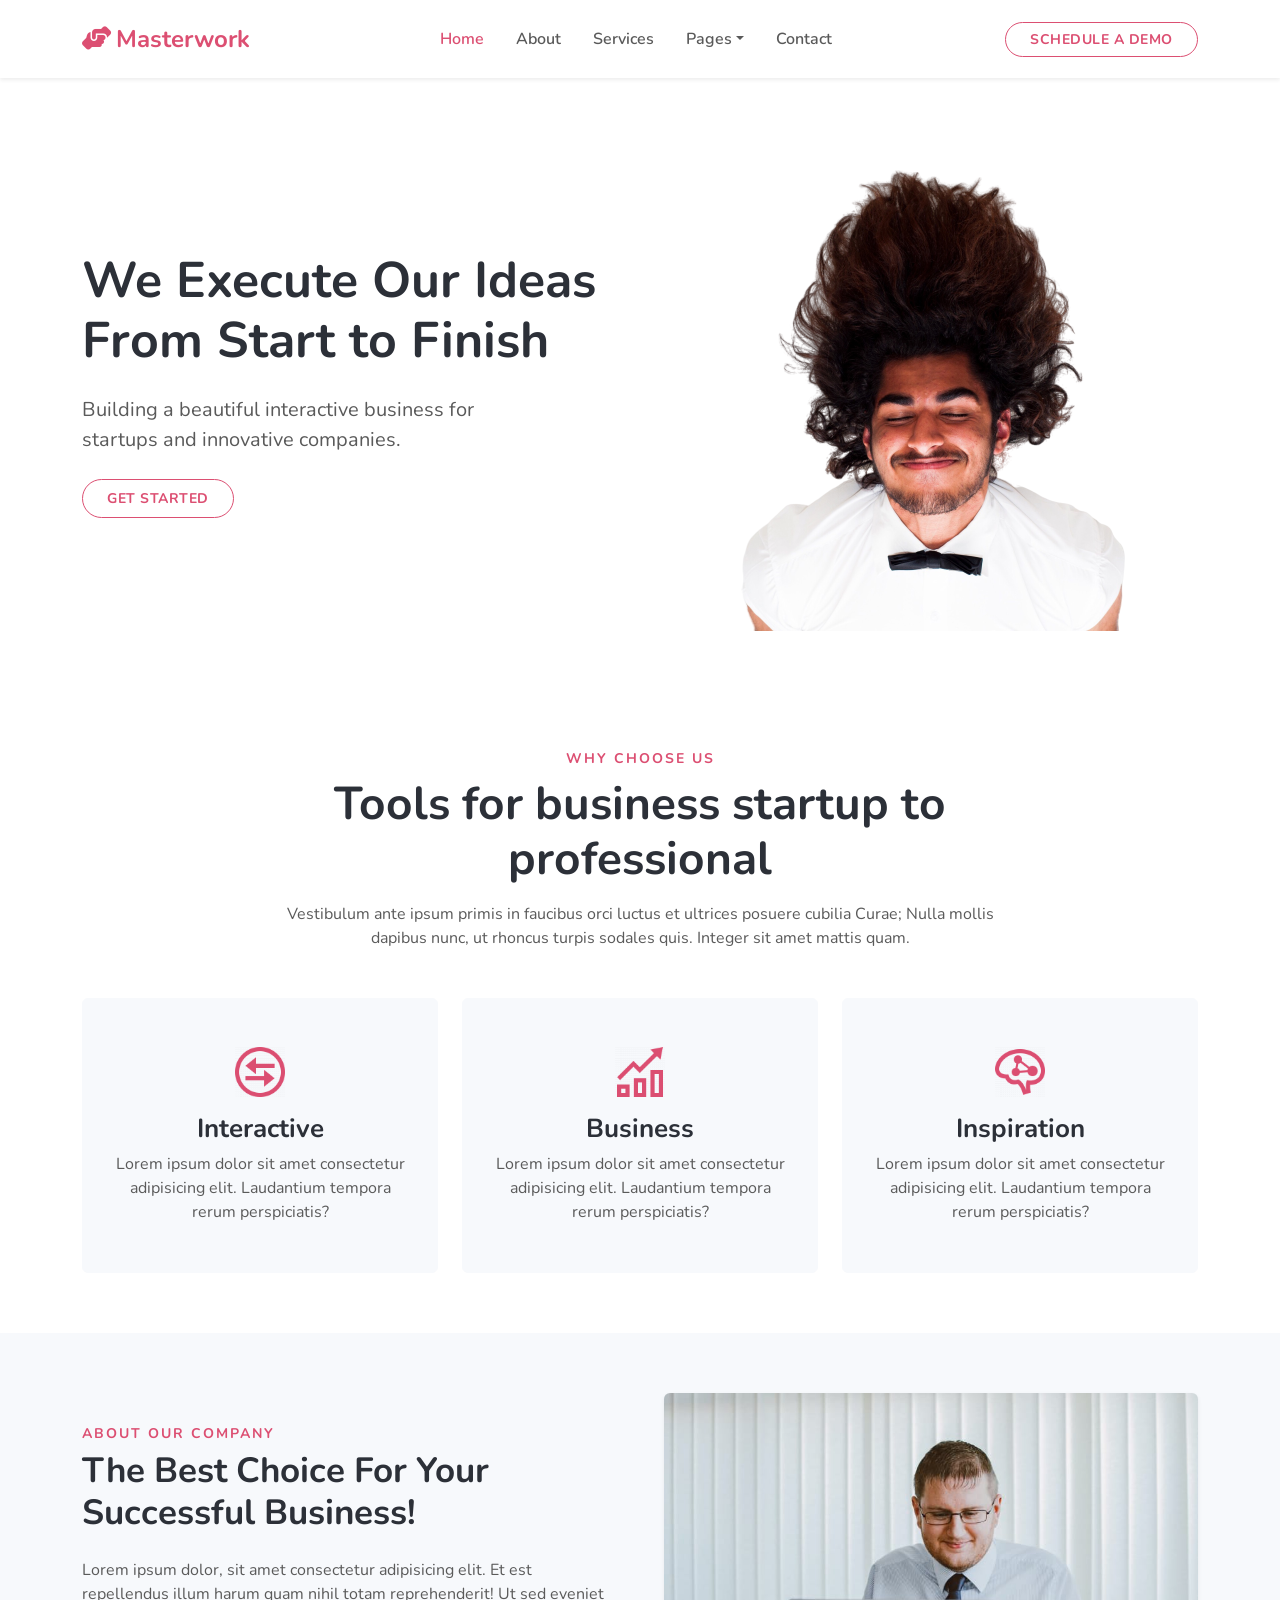
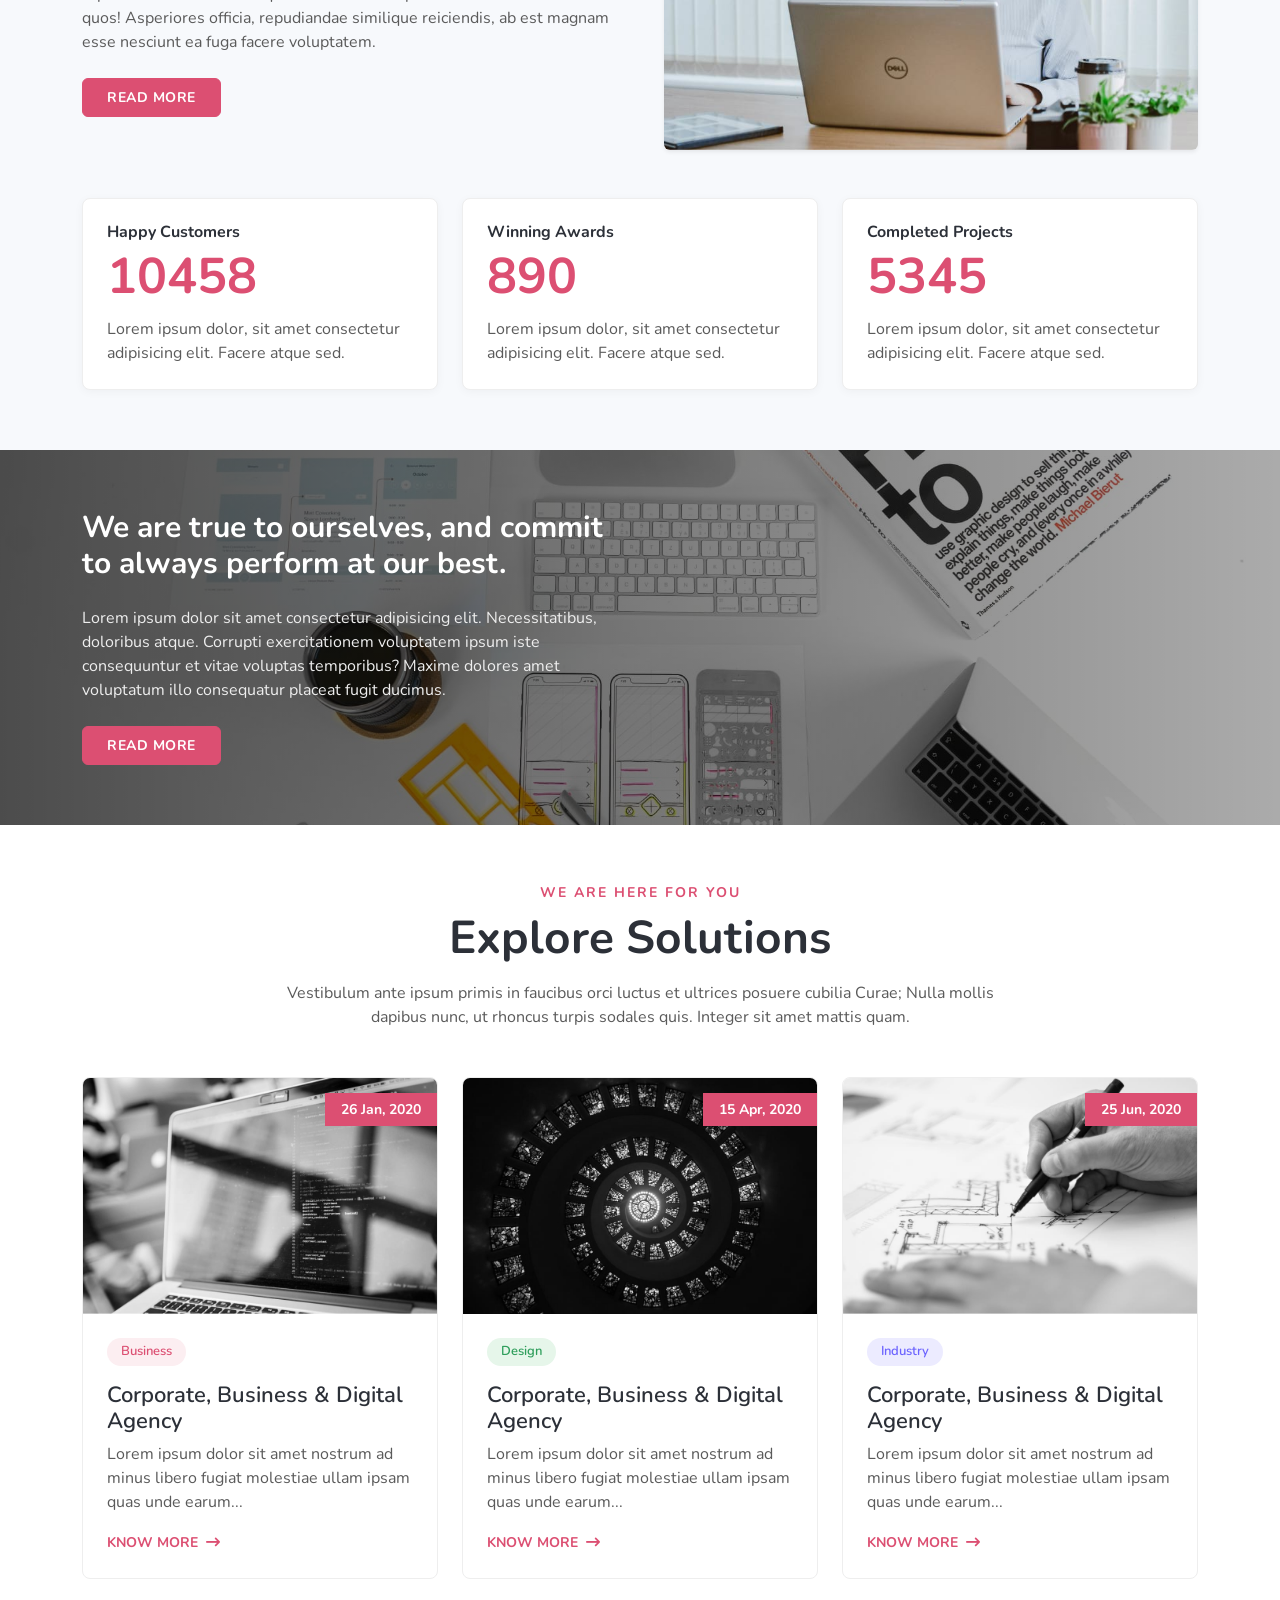
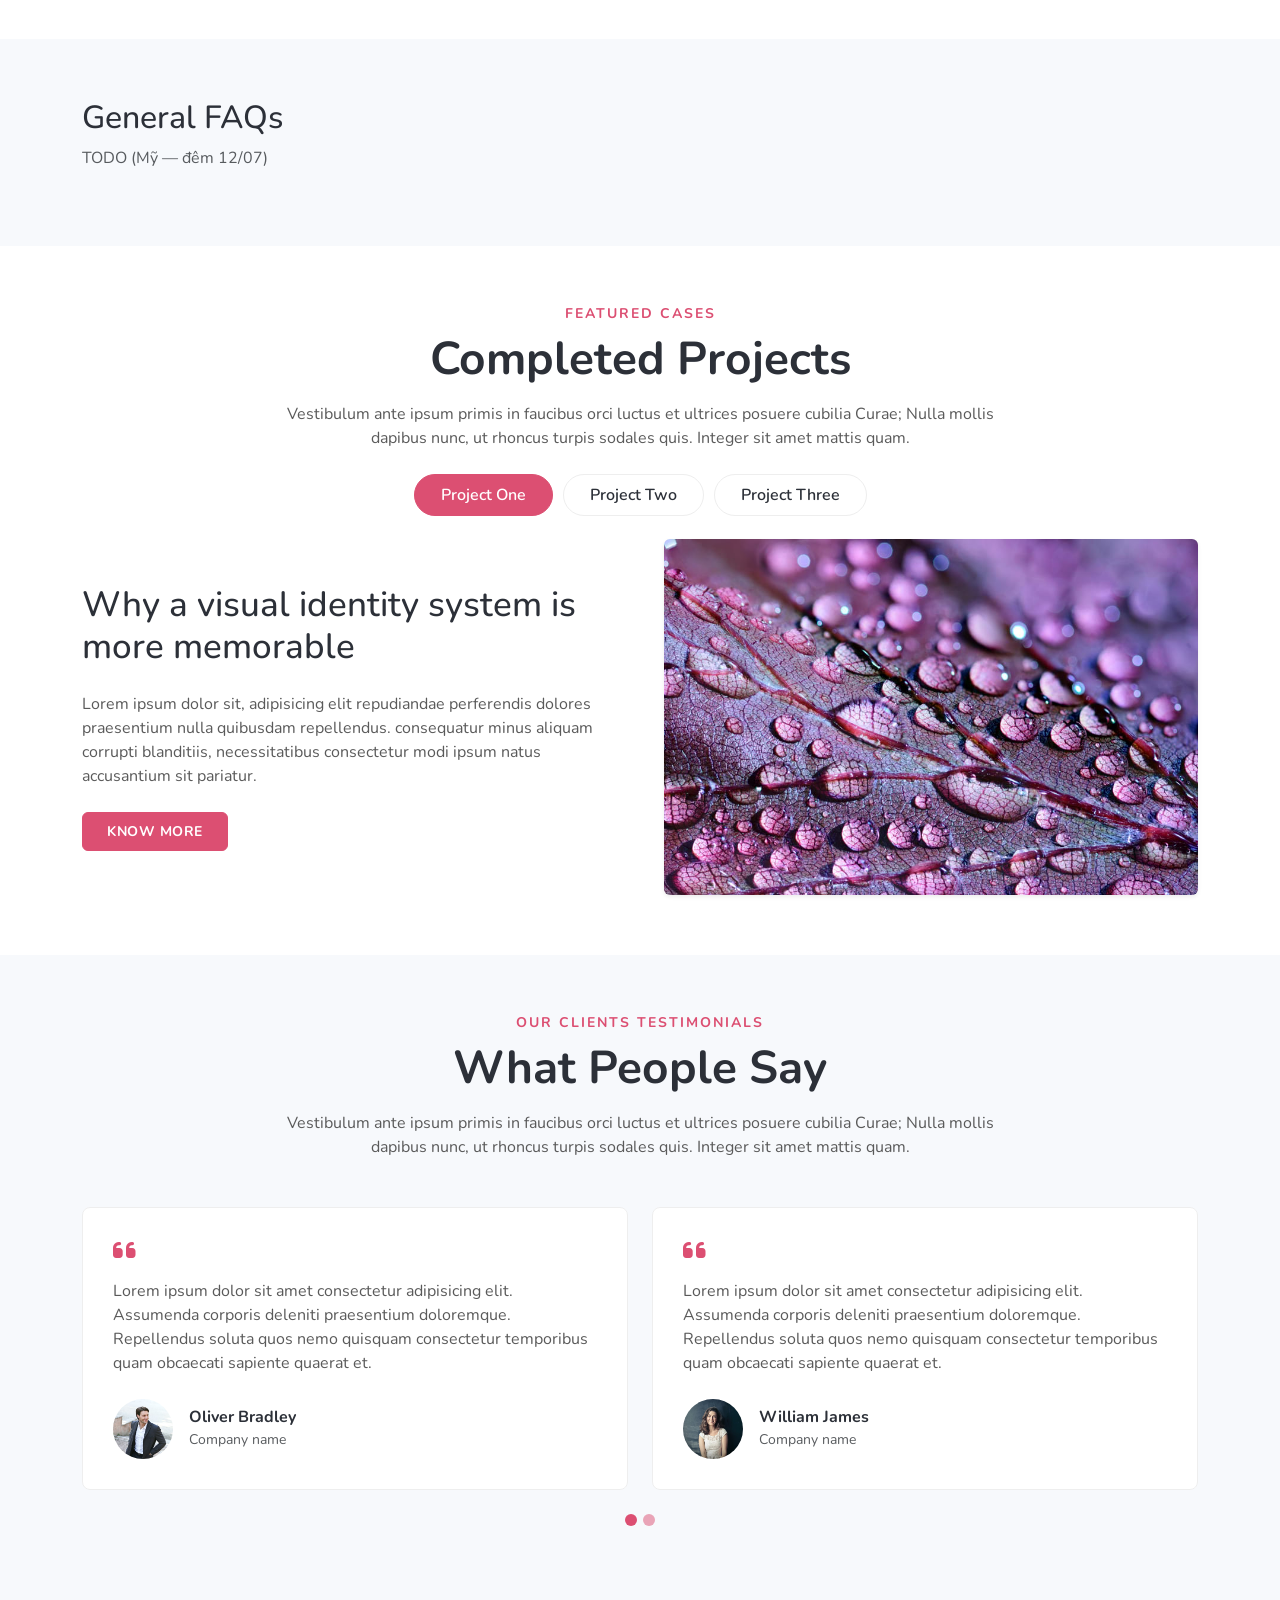
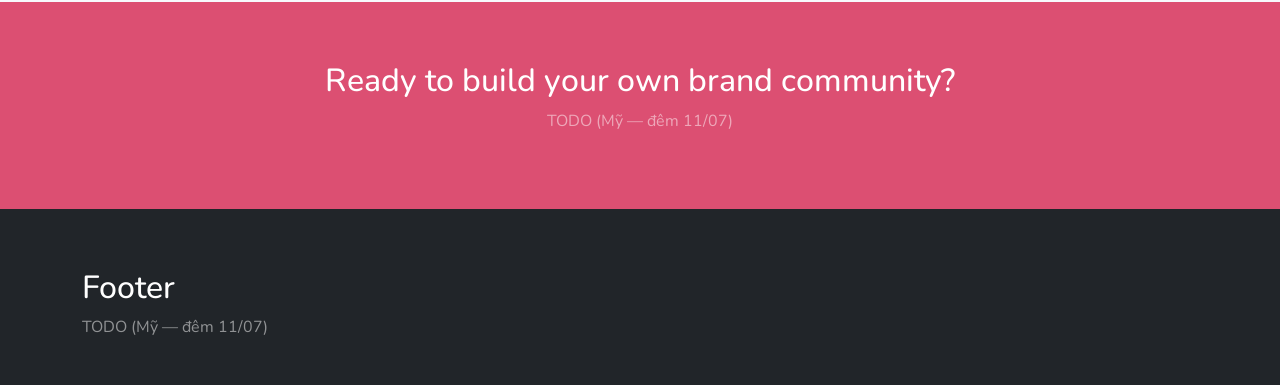
==== commit d3b0c53d: "feat: add completed projects (tabs) and testimonials (carousel)" ====
--- a/index.html
+++ b/index.html
@@ -215,19 +215,118 @@
     </div>
   </section>
 
-  <!-- Completed Projects — Chung 13/07 -->
+  <!-- Completed Projects -->
   <section id="projects">
     <div class="container">
-      <h2>Completed Projects</h2>
-      <p class="text-muted">TODO (Chung — 13/07)</p>
-    </div>
-  </section>
-
-  <!-- Testimonials — Chung 13/07 -->
+      <div class="section-head text-center mx-auto">
+        <h6 class="section-label">Featured Cases</h6>
+        <h3 class="section-title">Completed Projects</h3>
+        <p class="mt-3">Vestibulum ante ipsum primis in faucibus orci luctus et ultrices posuere cubilia Curae; Nulla mollis dapibus nunc, ut rhoncus turpis sodales quis. Integer sit amet mattis quam.</p>
+      </div>
+      <ul class="nav nav-tabs justify-content-center border-0 my-4" role="tablist">
+        <li class="nav-item"><button class="nav-link active" data-bs-toggle="tab" data-bs-target="#p1" type="button">Project One</button></li>
+        <li class="nav-item"><button class="nav-link" data-bs-toggle="tab" data-bs-target="#p2" type="button">Project Two</button></li>
+        <li class="nav-item"><button class="nav-link" data-bs-toggle="tab" data-bs-target="#p3" type="button">Project Three</button></li>
+      </ul>
+      <div class="tab-content">
+        <div class="tab-pane fade show active" id="p1">
+          <div class="row align-items-center g-5">
+            <div class="col-lg-6">
+              <h3 class="title-sm">Why a visual identity system is more memorable</h3>
+              <p class="my-4">Lorem ipsum dolor sit, adipisicing elit repudiandae perferendis dolores praesentium nulla quibusdam repellendus. consequatur minus aliquam corrupti blanditiis, necessitatibus consectetur modi ipsum natus accusantium sit pariatur.</p>
+              <a href="#" class="btn btn-primary btn-up px-4 py-2">Know More</a>
+            </div>
+            <div class="col-lg-6"><img src="img/b4.jpg" alt="" class="img-fluid rounded shadow-sm"></div>
+          </div>
+        </div>
+        <div class="tab-pane fade" id="p2">
+          <div class="row align-items-center g-5">
+            <div class="col-lg-6">
+              <h3 class="title-sm">Make website that looks Lorem, ipsum dolor.</h3>
+              <p class="my-4">Lorem ipsum dolor sit, adipisicing elit repudiandae perferendis dolores praesentium nulla quibusdam repellendus. consequatur minus aliquam corrupti blanditiis, necessitatibus consectetur modi ipsum natus accusantium sit pariatur.</p>
+              <a href="#" class="btn btn-primary btn-up px-4 py-2">Know More</a>
+            </div>
+            <div class="col-lg-6"><img src="img/b5.jpg" alt="" class="img-fluid rounded shadow-sm"></div>
+          </div>
+        </div>
+        <div class="tab-pane fade" id="p3">
+          <div class="row align-items-center g-5">
+            <div class="col-lg-6">
+              <h3 class="title-sm">Why a visual identity system is more memorable</h3>
+              <p class="my-4">Lorem ipsum dolor sit, adipisicing elit repudiandae perferendis dolores praesentium nulla quibusdam repellendus. consequatur minus aliquam corrupti blanditiis, necessitatibus consectetur modi ipsum natus accusantium sit pariatur.</p>
+              <a href="#" class="btn btn-primary btn-up px-4 py-2">Know More</a>
+            </div>
+            <div class="col-lg-6"><img src="img/b6.jpg" alt="" class="img-fluid rounded shadow-sm"></div>
+          </div>
+        </div>
+      </div>
+    </div>
+  </section>
+
+  <!-- Testimonials -->
   <section id="testimonials" class="bg-soft">
     <div class="container">
-      <h2>What People Say</h2>
-      <p class="text-muted">TODO (Chung — 13/07)</p>
+      <div class="section-head text-center mx-auto">
+        <h6 class="section-label">Our Clients Testimonials</h6>
+        <h3 class="section-title">What People Say</h3>
+        <p class="mt-3">Vestibulum ante ipsum primis in faucibus orci luctus et ultrices posuere cubilia Curae; Nulla mollis dapibus nunc, ut rhoncus turpis sodales quis. Integer sit amet mattis quam.</p>
+      </div>
+      <div id="testiCarousel" class="carousel slide mt-5" data-bs-ride="carousel">
+        <div class="carousel-inner">
+          <div class="carousel-item active">
+            <div class="row g-4 justify-content-center">
+              <div class="col-md-6">
+                <div class="testi-card">
+                  <i class="fa-solid fa-quote-left quote-icon"></i>
+                  <p>Lorem ipsum dolor sit amet consectetur adipisicing elit. Assumenda corporis deleniti praesentium doloremque. Repellendus soluta quos nemo quisquam consectetur temporibus quam obcaecati sapiente quaerat et.</p>
+                  <div class="d-flex align-items-center mt-4">
+                    <img src="img/team5.jpg" alt="Oliver Bradley" class="rounded-circle me-3" width="60" height="60">
+                    <div><h6 class="mb-0 fw-bold">Oliver Bradley</h6><small class="text-muted">Company name</small></div>
+                  </div>
+                </div>
+              </div>
+              <div class="col-md-6">
+                <div class="testi-card">
+                  <i class="fa-solid fa-quote-left quote-icon"></i>
+                  <p>Lorem ipsum dolor sit amet consectetur adipisicing elit. Assumenda corporis deleniti praesentium doloremque. Repellendus soluta quos nemo quisquam consectetur temporibus quam obcaecati sapiente quaerat et.</p>
+                  <div class="d-flex align-items-center mt-4">
+                    <img src="img/team6.jpg" alt="William James" class="rounded-circle me-3" width="60" height="60">
+                    <div><h6 class="mb-0 fw-bold">William James</h6><small class="text-muted">Company name</small></div>
+                  </div>
+                </div>
+              </div>
+            </div>
+          </div>
+          <div class="carousel-item">
+            <div class="row g-4 justify-content-center">
+              <div class="col-md-6">
+                <div class="testi-card">
+                  <i class="fa-solid fa-quote-left quote-icon"></i>
+                  <p>Lorem ipsum dolor sit amet consectetur adipisicing elit. Assumenda corporis deleniti praesentium doloremque. Repellendus soluta quos nemo quisquam consectetur temporibus quam obcaecati sapiente quaerat et.</p>
+                  <div class="d-flex align-items-center mt-4">
+                    <img src="img/team3.jpg" alt="Isabella Mia" class="rounded-circle me-3" width="60" height="60">
+                    <div><h6 class="mb-0 fw-bold">Isabella Mia</h6><small class="text-muted">Company name</small></div>
+                  </div>
+                </div>
+              </div>
+              <div class="col-md-6">
+                <div class="testi-card">
+                  <i class="fa-solid fa-quote-left quote-icon"></i>
+                  <p>Lorem ipsum dolor sit amet consectetur adipisicing elit. Assumenda corporis deleniti praesentium doloremque. Repellendus soluta quos nemo quisquam consectetur temporibus quam obcaecati sapiente quaerat et.</p>
+                  <div class="d-flex align-items-center mt-4">
+                    <img src="img/team4.jpg" alt="Benjamin Lucas" class="rounded-circle me-3" width="60" height="60">
+                    <div><h6 class="mb-0 fw-bold">Benjamin Lucas</h6><small class="text-muted">Company name</small></div>
+                  </div>
+                </div>
+              </div>
+            </div>
+          </div>
+        </div>
+        <div class="carousel-indicators position-static mt-4">
+          <button type="button" data-bs-target="#testiCarousel" data-bs-slide-to="0" class="active"></button>
+          <button type="button" data-bs-target="#testiCarousel" data-bs-slide-to="1"></button>
+        </div>
+      </div>
     </div>
   </section>
 
--- a/css/styles.css
+++ b/css/styles.css
@@ -238,3 +238,177 @@
 .cta {
   background-color: var(--primary);
 }
+
+/* ===== Ngày 13: Projects, Testimonials, trang About ===== */
+
+/* Tabs (Completed Projects) */
+.nav-tabs {
+  gap: 10px;
+}
+
+.nav-tabs .nav-link {
+  border: 1px solid #eee;
+  border-radius: 30px;
+  color: var(--dark);
+  font-weight: 600;
+  padding: 8px 26px;
+}
+
+.nav-tabs .nav-link.active {
+  background: var(--primary);
+  border-color: var(--primary);
+  color: #fff;
+}
+
+/* Testimonials */
+.testi-card {
+  background: #fff;
+  border: 1px solid #eee;
+  border-radius: 8px;
+  padding: 30px;
+  height: 100%;
+}
+
+.quote-icon {
+  color: var(--primary);
+  font-size: 26px;
+  margin-bottom: 15px;
+}
+
+.carousel-indicators [data-bs-target] {
+  width: 12px;
+  height: 12px;
+  border-radius: 50%;
+  background: var(--primary);
+  border: 0;
+}
+
+/* Inner banner (đầu trang phụ) */
+.inner-banner {
+  background: var(--bg-soft);
+  padding: 50px 0;
+}
+
+.breadcrumb-nav a {
+  color: var(--primary);
+  text-decoration: none;
+}
+
+/* About — danh sách tick */
+.about-check li {
+  margin-bottom: 12px;
+  font-weight: 600;
+}
+
+/* Icon tròn hồng cho Features */
+.feature-icon {
+  display: inline-flex;
+  align-items: center;
+  justify-content: center;
+  width: 60px;
+  height: 60px;
+  border-radius: 50%;
+  background: var(--primary);
+  color: #fff;
+  font-size: 22px;
+}
+
+/* Video + nút play */
+.video-wrap {
+  position: relative;
+  max-width: 700px;
+}
+
+.play-btn {
+  position: absolute;
+  top: 50%;
+  left: 50%;
+  transform: translate(-50%, -50%);
+  width: 64px;
+  height: 64px;
+  border-radius: 50%;
+  border: 0;
+  background: var(--primary);
+  color: #fff;
+  font-size: 22px;
+}
+
+.client-logo {
+  max-height: 40px;
+  width: auto;
+  filter: grayscale(1);
+  opacity: 0.7;
+  transition: 0.3s ease;
+}
+
+.client-logo:hover {
+  filter: grayscale(0);
+  opacity: 1;
+}
+
+/* Team */
+.team-card {
+  background: #fff;
+  border: 1px solid #eee;
+  border-radius: 8px;
+  overflow: hidden;
+  text-align: center;
+  transition: 0.3s ease;
+}
+
+.team-card:hover {
+  transform: translateY(-6px);
+  box-shadow: 0 1rem 2rem rgba(0, 0, 0, 0.1);
+}
+
+.team-social a {
+  display: inline-flex;
+  align-items: center;
+  justify-content: center;
+  width: 32px;
+  height: 32px;
+  border-radius: 50%;
+  background: var(--bg-soft);
+  color: var(--primary);
+  margin: 0 3px;
+}
+
+.team-social a:hover {
+  background: var(--primary);
+  color: #fff;
+}
+
+/* Footer */
+#footer {
+  background: var(--dark);
+  padding: 60px 0 30px;
+}
+
+.footer-links li {
+  margin-bottom: 10px;
+}
+
+.footer-links a {
+  color: #cfd2d8;
+  text-decoration: none;
+}
+
+.footer-links a:hover {
+  color: var(--primary);
+}
+
+.footer-social a {
+  display: inline-flex;
+  align-items: center;
+  justify-content: center;
+  width: 34px;
+  height: 34px;
+  border-radius: 50%;
+  background: rgba(255, 255, 255, 0.1);
+  color: #fff;
+  margin-left: 6px;
+}
+
+.footer-social a:hover {
+  background: var(--primary);
+}
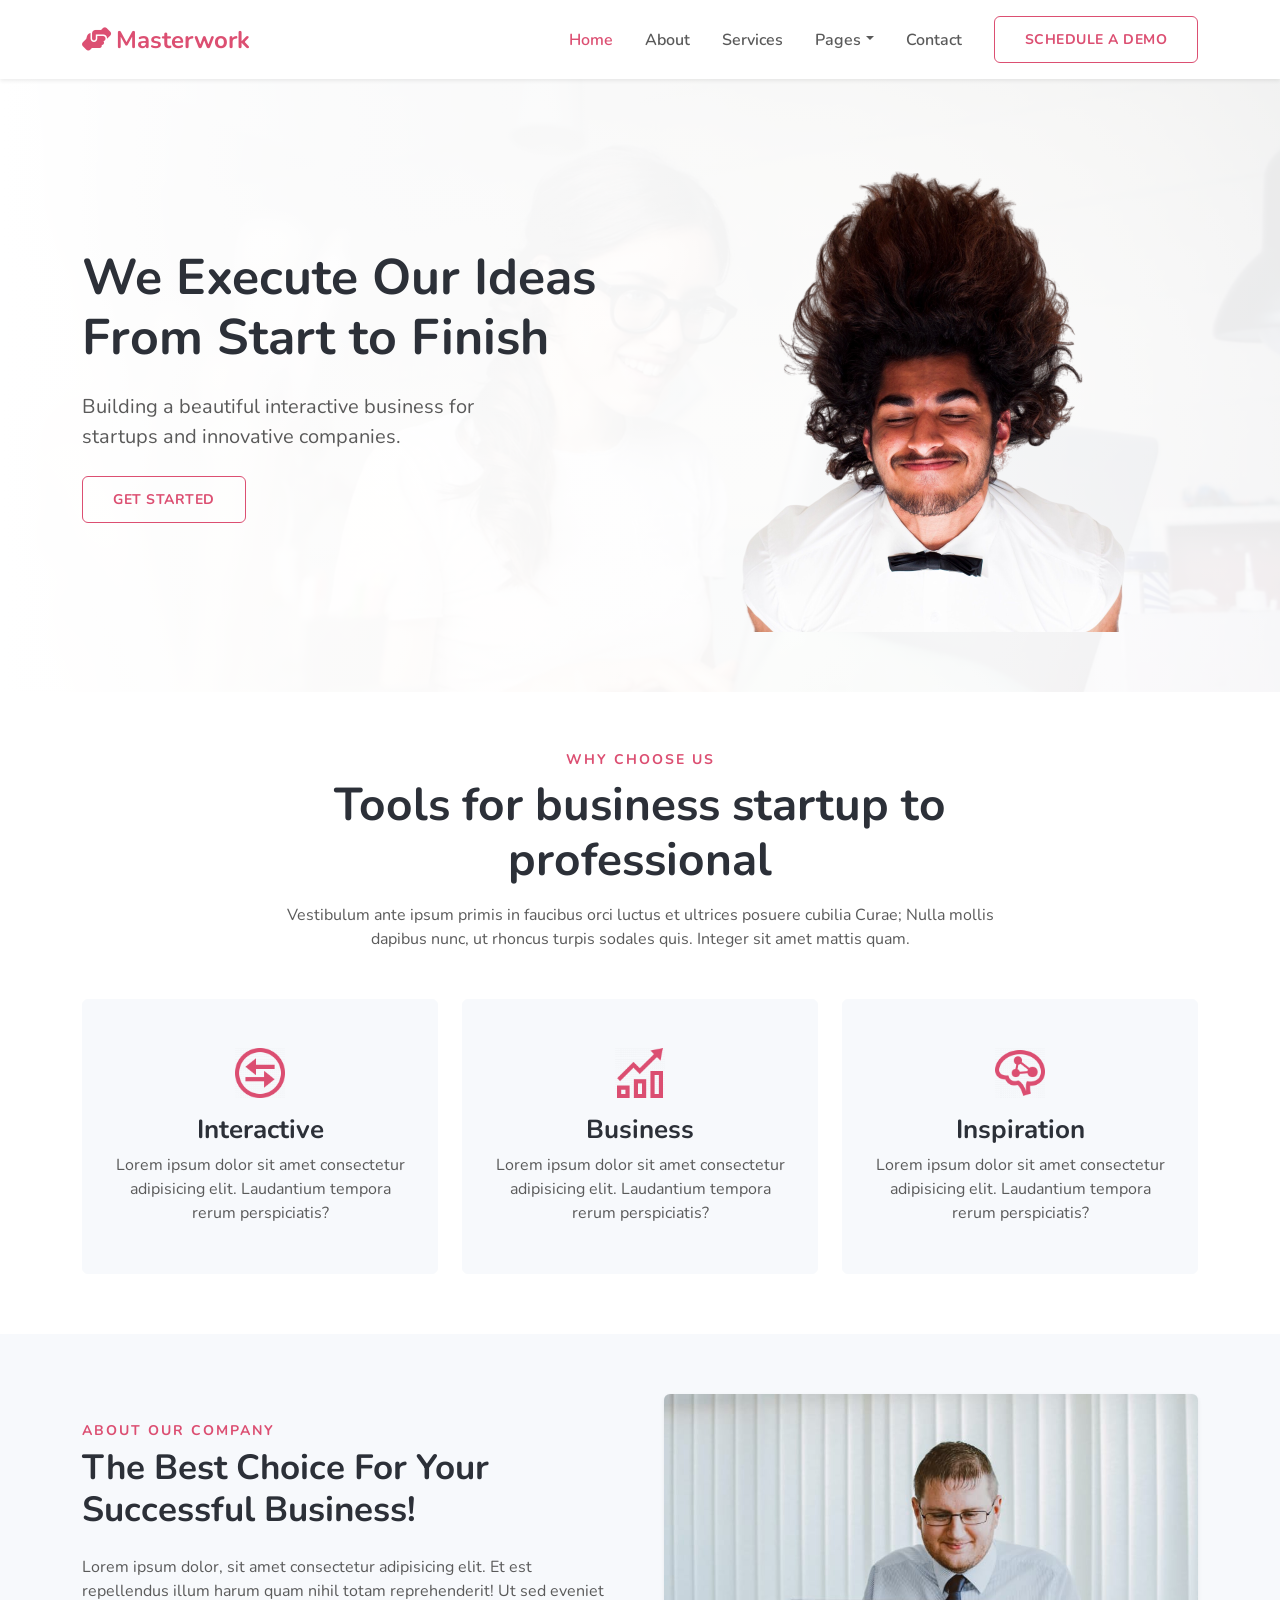
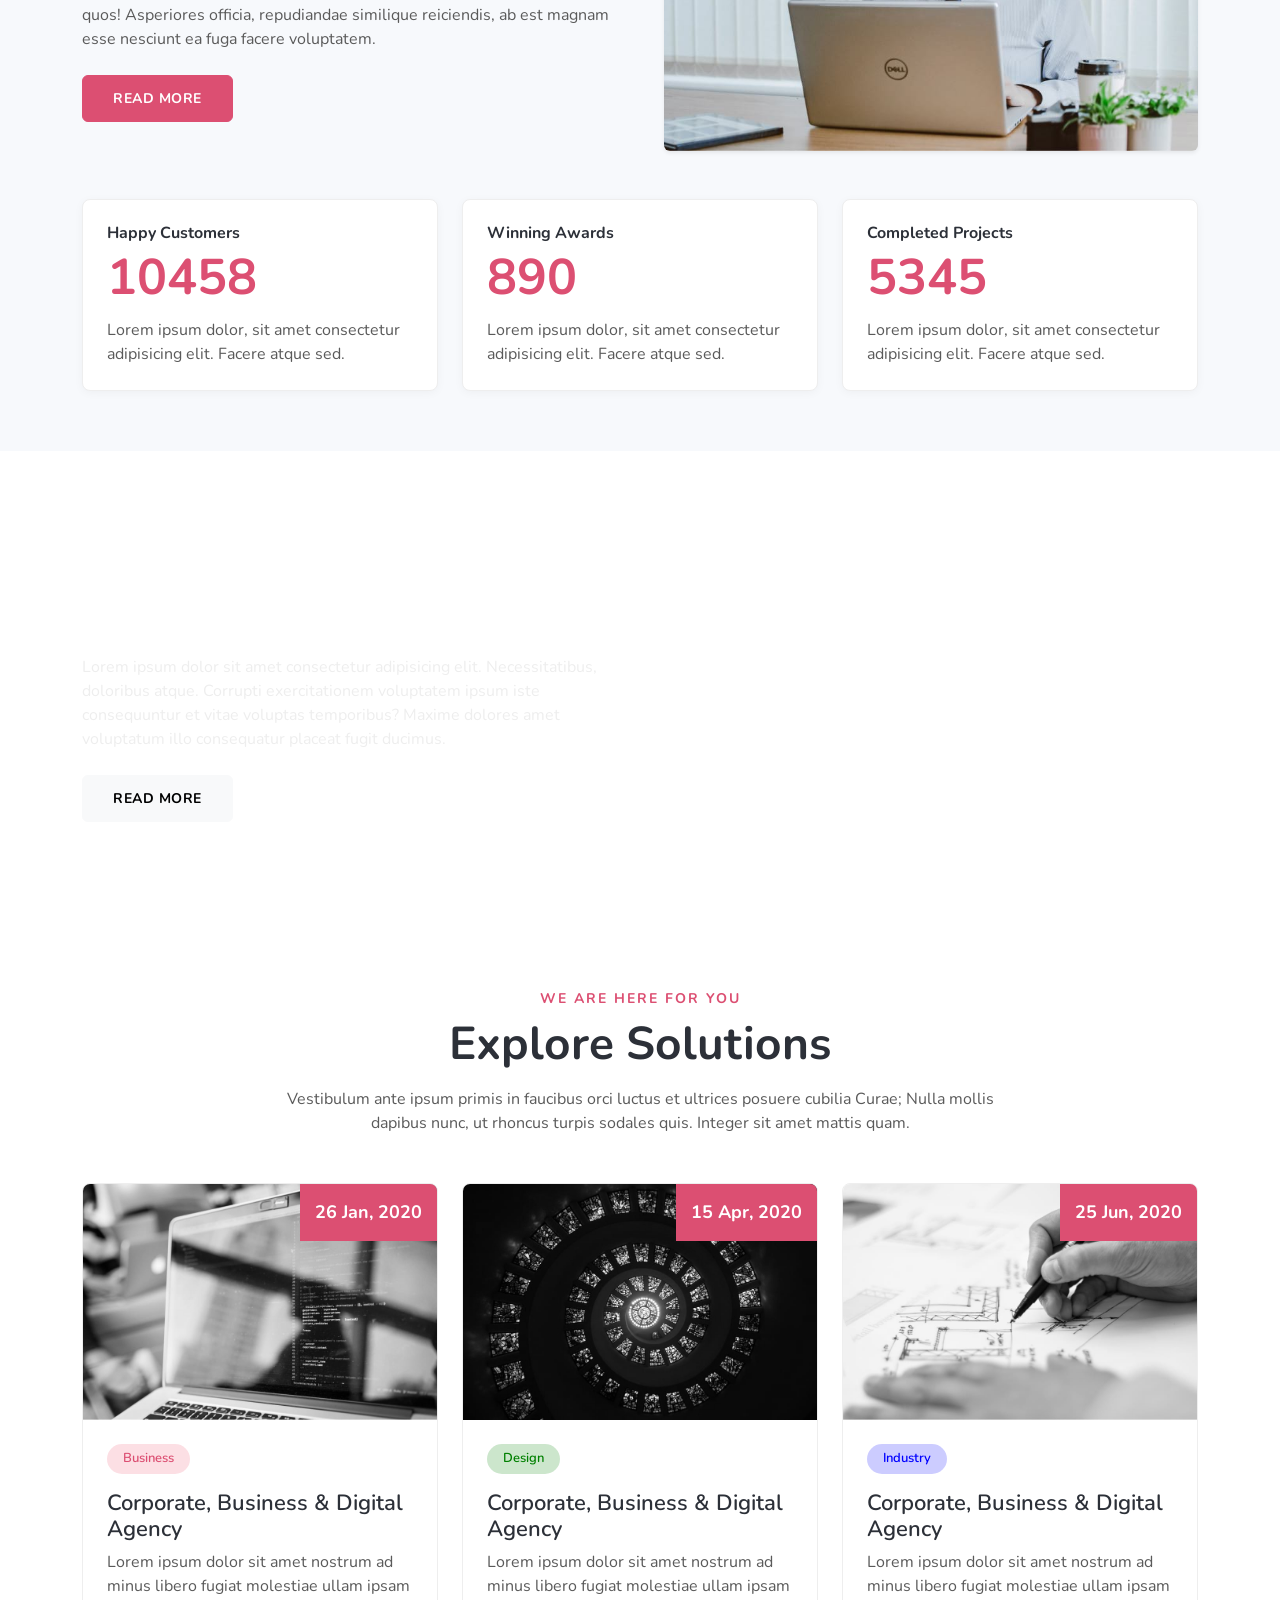
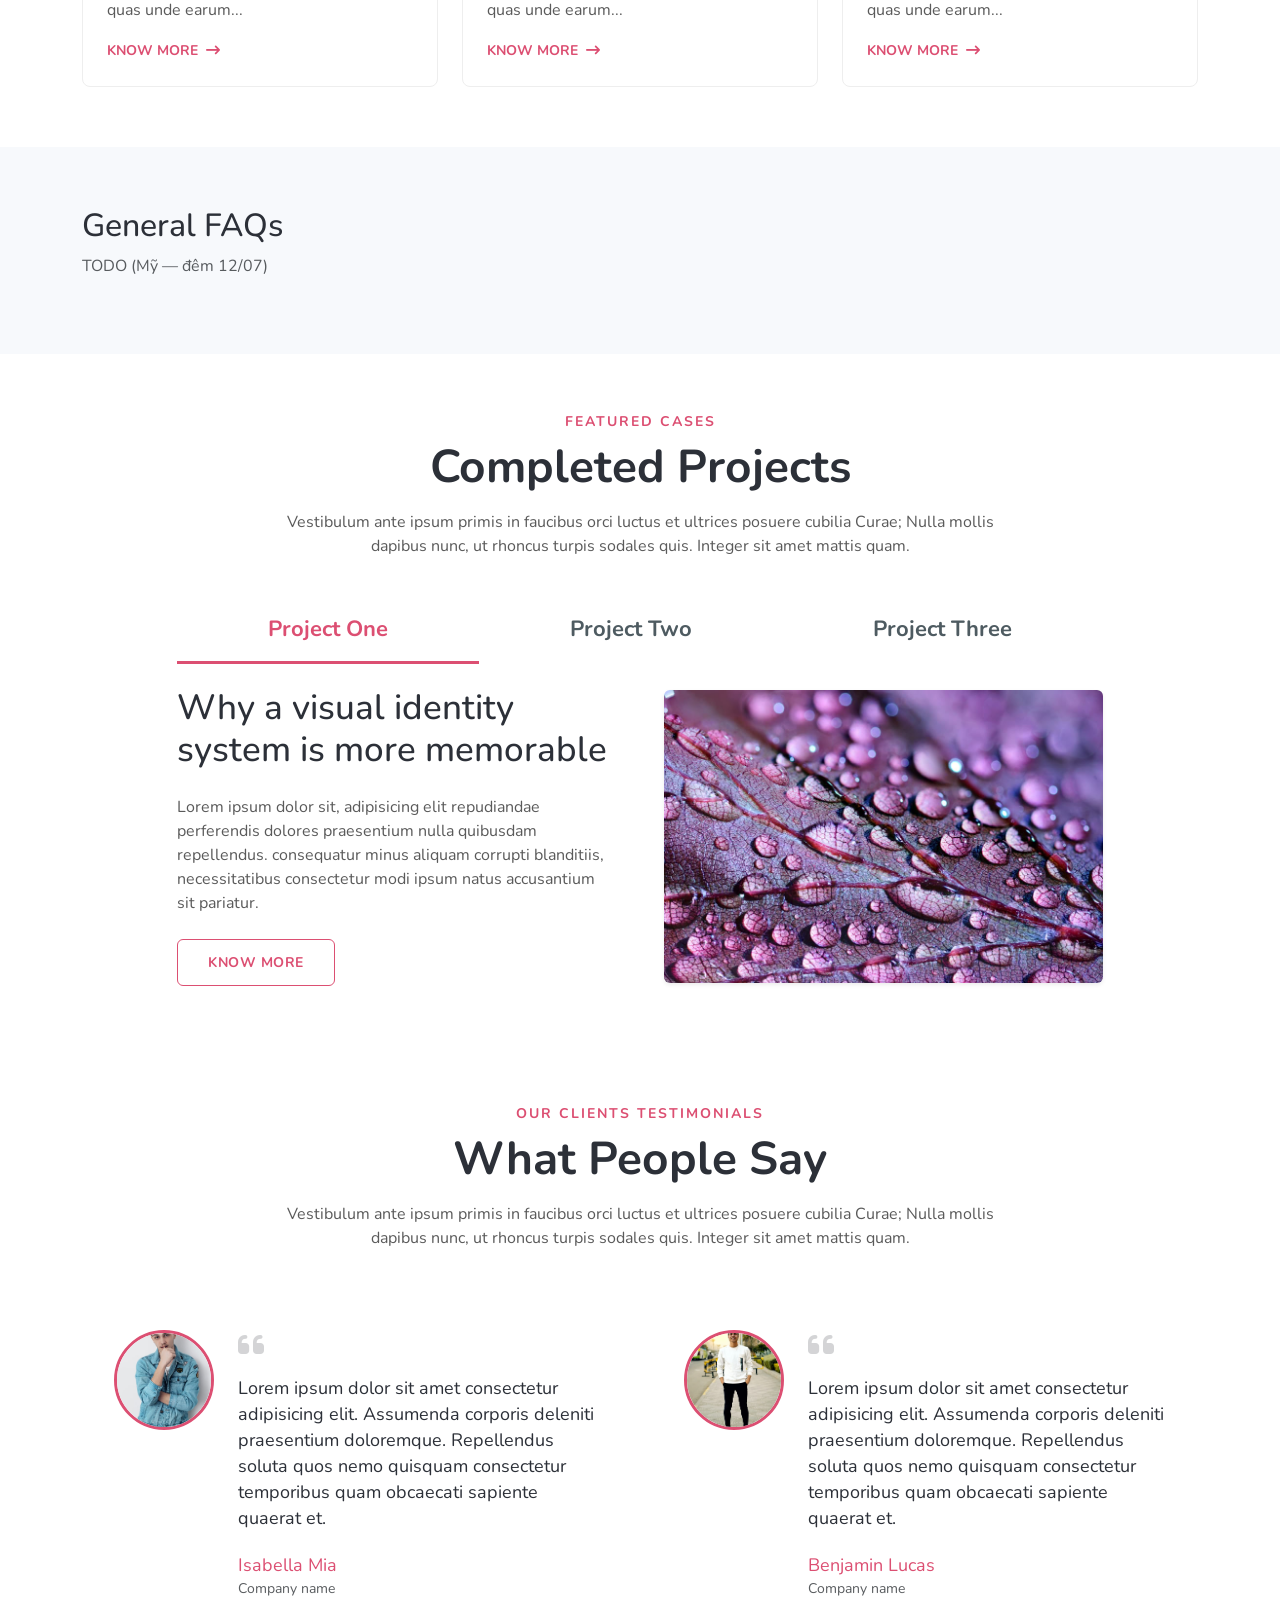
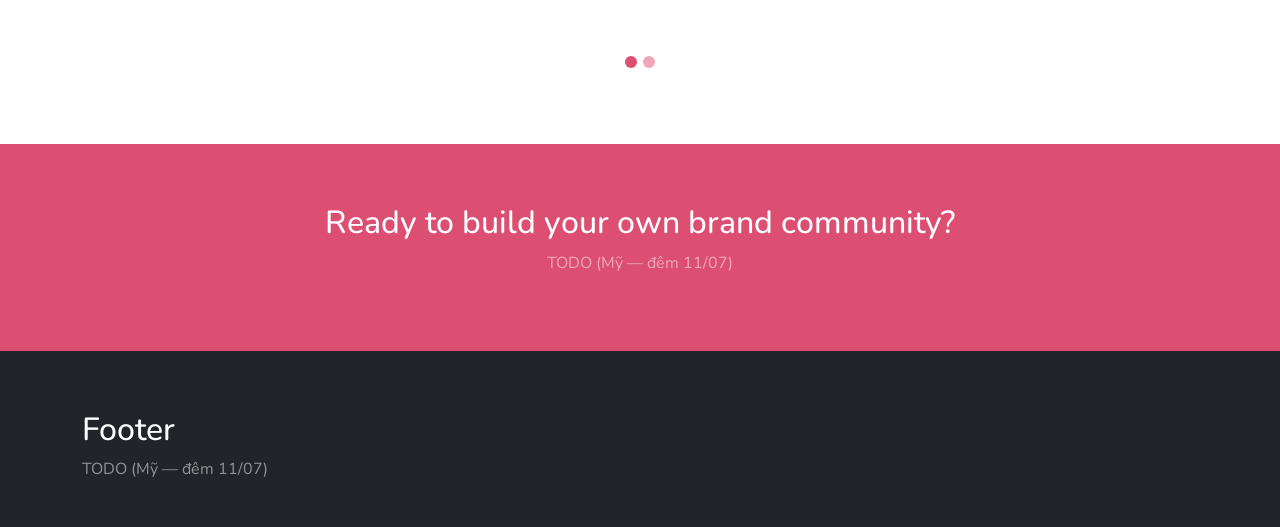
==== commit e410eaed: "fix: correct home and about sections and images (day 11-13)" ====
--- a/index.html
+++ b/index.html
@@ -25,7 +25,7 @@
           <span class="navbar-toggler-icon"></span>
         </button>
         <div class="collapse navbar-collapse" id="mainNav">
-          <ul class="navbar-nav mx-auto">
+          <ul class="navbar-nav ms-auto">
             <li class="nav-item"><a class="nav-link active" href="index.html">Home</a></li>
             <li class="nav-item"><a class="nav-link" href="about.html">About</a></li>
             <li class="nav-item"><a class="nav-link" href="service.html">Services</a></li>
@@ -39,7 +39,7 @@
             </li>
             <li class="nav-item"><a class="nav-link" href="contact.html">Contact</a></li>
           </ul>
-          <a href="contact.html" class="btn btn-outline-primary rounded-pill px-4 btn-nav">Schedule a Demo</a>
+          <a href="contact.html" class="btn btn-outline-primary btn-nav ms-lg-3">Schedule a Demo</a>
         </div>
       </div>
     </nav>
@@ -52,7 +52,7 @@
         <div class="col-lg-6">
           <h1 class="hero-title">We Execute Our Ideas From Start to Finish</h1>
           <p class="my-4">Building a beautiful interactive business for startups and innovative companies.</p>
-          <a href="#" class="btn btn-outline-primary rounded-pill px-4 py-2 btn-up">Get Started</a>
+          <a href="about.html" class="btn btn-outline-primary btn-up">Get Started</a>
         </div>
         <div class="col-lg-6 text-center">
           <img src="img/main.png" alt="main image" class="img-fluid hero-img">
@@ -72,23 +72,29 @@
       <div class="row g-4 mt-4 text-center">
         <div class="col-lg-4 col-md-6">
           <div class="feature-card h-100">
-            <img src="img/s1.png" alt="Interactive" class="mb-3" width="50">
-            <h5 class="fw-bold">Interactive</h5>
-            <p class="mb-0">Lorem ipsum dolor sit amet consectetur adipisicing elit. Laudantium tempora rerum perspiciatis?</p>
+            <a href="service.html" class="d-block">
+              <img src="img/s1.png" alt="Interactive" class="mb-3" width="50">
+              <h5 class="fw-bold">Interactive</h5>
+              <p class="mb-0">Lorem ipsum dolor sit amet consectetur adipisicing elit. Laudantium tempora rerum perspiciatis?</p>
+            </a>
           </div>
         </div>
         <div class="col-lg-4 col-md-6">
           <div class="feature-card h-100">
-            <img src="img/s2.png" alt="Business" class="mb-3" width="50">
-            <h5 class="fw-bold">Business</h5>
-            <p class="mb-0">Lorem ipsum dolor sit amet consectetur adipisicing elit. Laudantium tempora rerum perspiciatis?</p>
+            <a href="service.html" class="d-block">
+              <img src="img/s2.png" alt="Business" class="mb-3" width="50">
+              <h5 class="fw-bold">Business</h5>
+              <p class="mb-0">Lorem ipsum dolor sit amet consectetur adipisicing elit. Laudantium tempora rerum perspiciatis?</p>
+            </a>
           </div>
         </div>
         <div class="col-lg-4 col-md-6 mx-auto">
           <div class="feature-card h-100">
-            <img src="img/s3.png" alt="Inspiration" class="mb-3" width="50">
-            <h5 class="fw-bold">Inspiration</h5>
-            <p class="mb-0">Lorem ipsum dolor sit amet consectetur adipisicing elit. Laudantium tempora rerum perspiciatis?</p>
+            <a href="service.html" class="d-block">
+              <img src="img/s3.png" alt="Inspiration" class="mb-3" width="50">
+              <h5 class="fw-bold">Inspiration</h5>
+              <p class="mb-0">Lorem ipsum dolor sit amet consectetur adipisicing elit. Laudantium tempora rerum perspiciatis?</p>
+            </a>
           </div>
         </div>
       </div>
@@ -103,7 +109,7 @@
           <h6 class="section-label">About Our Company</h6>
           <h3 class="section-title title-sm">The Best Choice For Your Successful Business!</h3>
           <p class="my-4">Lorem ipsum dolor, sit amet consectetur adipisicing elit. Et est repellendus illum harum quam nihil totam reprehenderit! Ut sed eveniet quos! Asperiores officia, repudiandae similique reiciendis, ab est magnam esse nesciunt ea fuga facere voluptatem.</p>
-          <a href="about.html" class="btn btn-primary btn-up px-4 py-2">Read More</a>
+          <a href="about.html" class="btn btn-primary btn-up">Read More</a>
         </div>
         <div class="col-lg-6">
           <img src="img/about.jpg" alt="" class="img-fluid rounded shadow-sm">
@@ -147,7 +153,7 @@
       <div class="values-content">
         <h2>We are true to ourselves, and commit to always perform at our best.</h2>
         <p class="my-4">Lorem ipsum dolor sit amet consectetur adipisicing elit. Necessitatibus, doloribus atque. Corrupti exercitationem voluptatem ipsum iste consequuntur et vitae voluptas temporibus? Maxime dolores amet voluptatum illo consequatur placeat fugit ducimus.</p>
-        <a href="about.html" class="btn btn-primary btn-up px-4 py-2">Read more</a>
+        <a href="about.html" class="btn btn-light btn-up">Read more</a>
       </div>
     </div>
   </section>
@@ -223,40 +229,44 @@
         <h3 class="section-title">Completed Projects</h3>
         <p class="mt-3">Vestibulum ante ipsum primis in faucibus orci luctus et ultrices posuere cubilia Curae; Nulla mollis dapibus nunc, ut rhoncus turpis sodales quis. Integer sit amet mattis quam.</p>
       </div>
-      <ul class="nav nav-tabs justify-content-center border-0 my-4" role="tablist">
-        <li class="nav-item"><button class="nav-link active" data-bs-toggle="tab" data-bs-target="#p1" type="button">Project One</button></li>
-        <li class="nav-item"><button class="nav-link" data-bs-toggle="tab" data-bs-target="#p2" type="button">Project Two</button></li>
-        <li class="nav-item"><button class="nav-link" data-bs-toggle="tab" data-bs-target="#p3" type="button">Project Three</button></li>
-      </ul>
-      <div class="tab-content">
-        <div class="tab-pane fade show active" id="p1">
-          <div class="row align-items-center g-5">
-            <div class="col-lg-6">
-              <h3 class="title-sm">Why a visual identity system is more memorable</h3>
-              <p class="my-4">Lorem ipsum dolor sit, adipisicing elit repudiandae perferendis dolores praesentium nulla quibusdam repellendus. consequatur minus aliquam corrupti blanditiis, necessitatibus consectetur modi ipsum natus accusantium sit pariatur.</p>
-              <a href="#" class="btn btn-primary btn-up px-4 py-2">Know More</a>
-            </div>
-            <div class="col-lg-6"><img src="img/b4.jpg" alt="" class="img-fluid rounded shadow-sm"></div>
-          </div>
-        </div>
-        <div class="tab-pane fade" id="p2">
-          <div class="row align-items-center g-5">
-            <div class="col-lg-6">
-              <h3 class="title-sm">Make website that looks Lorem, ipsum dolor.</h3>
-              <p class="my-4">Lorem ipsum dolor sit, adipisicing elit repudiandae perferendis dolores praesentium nulla quibusdam repellendus. consequatur minus aliquam corrupti blanditiis, necessitatibus consectetur modi ipsum natus accusantium sit pariatur.</p>
-              <a href="#" class="btn btn-primary btn-up px-4 py-2">Know More</a>
-            </div>
-            <div class="col-lg-6"><img src="img/b5.jpg" alt="" class="img-fluid rounded shadow-sm"></div>
-          </div>
-        </div>
-        <div class="tab-pane fade" id="p3">
-          <div class="row align-items-center g-5">
-            <div class="col-lg-6">
-              <h3 class="title-sm">Why a visual identity system is more memorable</h3>
-              <p class="my-4">Lorem ipsum dolor sit, adipisicing elit repudiandae perferendis dolores praesentium nulla quibusdam repellendus. consequatur minus aliquam corrupti blanditiis, necessitatibus consectetur modi ipsum natus accusantium sit pariatur.</p>
-              <a href="#" class="btn btn-primary btn-up px-4 py-2">Know More</a>
-            </div>
-            <div class="col-lg-6"><img src="img/b6.jpg" alt="" class="img-fluid rounded shadow-sm"></div>
+      <div class="row">
+        <div class="col-lg-10 mx-auto">
+          <ul class="nav nav-tabs nav-fill border-0 my-4" role="tablist">
+            <li class="nav-item"><button class="nav-link active" data-bs-toggle="tab" data-bs-target="#p1" type="button">Project One</button></li>
+            <li class="nav-item"><button class="nav-link" data-bs-toggle="tab" data-bs-target="#p2" type="button">Project Two</button></li>
+            <li class="nav-item"><button class="nav-link" data-bs-toggle="tab" data-bs-target="#p3" type="button">Project Three</button></li>
+          </ul>
+          <div class="tab-content">
+            <div class="tab-pane fade show active" id="p1">
+              <div class="row align-items-center g-5">
+                <div class="col-lg-6">
+                  <h3 class="title-sm">Why a visual identity system is more memorable</h3>
+                  <p class="my-4">Lorem ipsum dolor sit, adipisicing elit repudiandae perferendis dolores praesentium nulla quibusdam repellendus. consequatur minus aliquam corrupti blanditiis, necessitatibus consectetur modi ipsum natus accusantium sit pariatur.</p>
+                  <a href="#" class="btn btn-outline-primary btn-up">Know More</a>
+                </div>
+                <div class="col-lg-6"><img src="img/b4.jpg" alt="" class="img-fluid rounded shadow-sm"></div>
+              </div>
+            </div>
+            <div class="tab-pane fade" id="p2">
+              <div class="row align-items-center g-5">
+                <div class="col-lg-6"><img src="img/b5.jpg" alt="" class="img-fluid rounded shadow-sm"></div>
+                <div class="col-lg-6">
+                  <h3 class="title-sm">Make website that looks Lorem, ipsum dolor.</h3>
+                  <p class="my-4">Lorem ipsum dolor sit, adipisicing elit repudiandae perferendis dolores praesentium nulla quibusdam repellendus. consequatur minus aliquam corrupti blanditiis, necessitatibus consectetur modi ipsum natus accusantium sit pariatur.</p>
+                  <a href="#" class="btn btn-outline-primary btn-up">Know More</a>
+                </div>
+              </div>
+            </div>
+            <div class="tab-pane fade" id="p3">
+              <div class="row align-items-center g-5">
+                <div class="col-lg-6">
+                  <h3 class="title-sm">Why a visual identity system is more memorable</h3>
+                  <p class="my-4">Lorem ipsum dolor sit, adipisicing elit repudiandae perferendis dolores praesentium nulla quibusdam repellendus. consequatur minus aliquam corrupti blanditiis, necessitatibus consectetur modi ipsum natus accusantium sit pariatur.</p>
+                  <a href="#" class="btn btn-outline-primary btn-up">Know More</a>
+                </div>
+                <div class="col-lg-6"><img src="img/b6.jpg" alt="" class="img-fluid rounded shadow-sm"></div>
+              </div>
+            </div>
           </div>
         </div>
       </div>
@@ -264,7 +274,7 @@
   </section>
 
   <!-- Testimonials -->
-  <section id="testimonials" class="bg-soft">
+  <section id="testimonials">
     <div class="container">
       <div class="section-head text-center mx-auto">
         <h6 class="section-label">Our Clients Testimonials</h6>
@@ -276,22 +286,22 @@
           <div class="carousel-item active">
             <div class="row g-4 justify-content-center">
               <div class="col-md-6">
-                <div class="testi-card">
-                  <i class="fa-solid fa-quote-left quote-icon"></i>
-                  <p>Lorem ipsum dolor sit amet consectetur adipisicing elit. Assumenda corporis deleniti praesentium doloremque. Repellendus soluta quos nemo quisquam consectetur temporibus quam obcaecati sapiente quaerat et.</p>
-                  <div class="d-flex align-items-center mt-4">
-                    <img src="img/team5.jpg" alt="Oliver Bradley" class="rounded-circle me-3" width="60" height="60">
-                    <div><h6 class="mb-0 fw-bold">Oliver Bradley</h6><small class="text-muted">Company name</small></div>
+                <div class="testi-card d-sm-flex text-sm-start text-center">
+                  <div class="testi-avatar mx-sm-0 mx-auto"><img src="img/team3.jpg" alt="Isabella Mia"></div>
+                  <div class="ms-sm-4 mt-sm-0 mt-3">
+                    <i class="fa-solid fa-quote-left quote-icon"></i>
+                    <p>Lorem ipsum dolor sit amet consectetur adipisicing elit. Assumenda corporis deleniti praesentium doloremque. Repellendus soluta quos nemo quisquam consectetur temporibus quam obcaecati sapiente quaerat et.</p>
+                    <div class="mt-4"><h6 class="mb-0">Isabella Mia</h6><small class="text-muted">Company name</small></div>
                   </div>
                 </div>
               </div>
               <div class="col-md-6">
-                <div class="testi-card">
-                  <i class="fa-solid fa-quote-left quote-icon"></i>
-                  <p>Lorem ipsum dolor sit amet consectetur adipisicing elit. Assumenda corporis deleniti praesentium doloremque. Repellendus soluta quos nemo quisquam consectetur temporibus quam obcaecati sapiente quaerat et.</p>
-                  <div class="d-flex align-items-center mt-4">
-                    <img src="img/team6.jpg" alt="William James" class="rounded-circle me-3" width="60" height="60">
-                    <div><h6 class="mb-0 fw-bold">William James</h6><small class="text-muted">Company name</small></div>
+                <div class="testi-card d-sm-flex text-sm-start text-center">
+                  <div class="testi-avatar mx-sm-0 mx-auto"><img src="img/team4.jpg" alt="Benjamin Lucas"></div>
+                  <div class="ms-sm-4 mt-sm-0 mt-3">
+                    <i class="fa-solid fa-quote-left quote-icon"></i>
+                    <p>Lorem ipsum dolor sit amet consectetur adipisicing elit. Assumenda corporis deleniti praesentium doloremque. Repellendus soluta quos nemo quisquam consectetur temporibus quam obcaecati sapiente quaerat et.</p>
+                    <div class="mt-4"><h6 class="mb-0">Benjamin Lucas</h6><small class="text-muted">Company name</small></div>
                   </div>
                 </div>
               </div>
@@ -300,22 +310,22 @@
           <div class="carousel-item">
             <div class="row g-4 justify-content-center">
               <div class="col-md-6">
-                <div class="testi-card">
-                  <i class="fa-solid fa-quote-left quote-icon"></i>
-                  <p>Lorem ipsum dolor sit amet consectetur adipisicing elit. Assumenda corporis deleniti praesentium doloremque. Repellendus soluta quos nemo quisquam consectetur temporibus quam obcaecati sapiente quaerat et.</p>
-                  <div class="d-flex align-items-center mt-4">
-                    <img src="img/team3.jpg" alt="Isabella Mia" class="rounded-circle me-3" width="60" height="60">
-                    <div><h6 class="mb-0 fw-bold">Isabella Mia</h6><small class="text-muted">Company name</small></div>
+                <div class="testi-card d-sm-flex text-sm-start text-center">
+                  <div class="testi-avatar mx-sm-0 mx-auto"><img src="img/team5.jpg" alt="Oliver Bradley"></div>
+                  <div class="ms-sm-4 mt-sm-0 mt-3">
+                    <i class="fa-solid fa-quote-left quote-icon"></i>
+                    <p>Lorem ipsum dolor sit amet consectetur adipisicing elit. Assumenda corporis deleniti praesentium doloremque. Repellendus soluta quos nemo quisquam consectetur temporibus quam obcaecati sapiente quaerat et.</p>
+                    <div class="mt-4"><h6 class="mb-0">Oliver Bradley</h6><small class="text-muted">Company name</small></div>
                   </div>
                 </div>
               </div>
               <div class="col-md-6">
-                <div class="testi-card">
-                  <i class="fa-solid fa-quote-left quote-icon"></i>
-                  <p>Lorem ipsum dolor sit amet consectetur adipisicing elit. Assumenda corporis deleniti praesentium doloremque. Repellendus soluta quos nemo quisquam consectetur temporibus quam obcaecati sapiente quaerat et.</p>
-                  <div class="d-flex align-items-center mt-4">
-                    <img src="img/team4.jpg" alt="Benjamin Lucas" class="rounded-circle me-3" width="60" height="60">
-                    <div><h6 class="mb-0 fw-bold">Benjamin Lucas</h6><small class="text-muted">Company name</small></div>
+                <div class="testi-card d-sm-flex text-sm-start text-center">
+                  <div class="testi-avatar mx-sm-0 mx-auto"><img src="img/team6.jpg" alt="William James"></div>
+                  <div class="ms-sm-4 mt-sm-0 mt-3">
+                    <i class="fa-solid fa-quote-left quote-icon"></i>
+                    <p>Lorem ipsum dolor sit amet consectetur adipisicing elit. Assumenda corporis deleniti praesentium doloremque. Repellendus soluta quos nemo quisquam consectetur temporibus quam obcaecati sapiente quaerat et.</p>
+                    <div class="mt-4"><h6 class="mb-0">William James</h6><small class="text-muted">Company name</small></div>
                   </div>
                 </div>
               </div>
--- a/css/styles.css
+++ b/css/styles.css
@@ -46,6 +46,7 @@
   font-weight: 700;
   text-transform: uppercase;
   letter-spacing: 0.5px;
+  padding: 12px 30px;
 }
 
 /* Navbar */
@@ -85,7 +86,15 @@
   font-size: clamp(26px, 3vw, 35px);
 }
 
-/* Hero */
+/* Hero — nền banner phủ gradient trắng */
+#hero {
+  background-image: linear-gradient(to right, #fff, rgba(255, 255, 255, 0.92)), url(../img/banner_home.jpeg);
+  background-size: cover;
+  background-position: center;
+  background-repeat: no-repeat;
+  background-attachment: fixed;
+}
+
 .hero-title {
   font-size: clamp(32px, 4.5vw, 50px);
   font-weight: 700;
@@ -116,6 +125,11 @@
   box-shadow: 0 1rem 2rem rgba(0, 0, 0, 0.1);
 }
 
+.feature-card a {
+  color: inherit;
+  text-decoration: none;
+}
+
 .feature-card h5 {
   font-size: 26px;
   font-weight: 700;
@@ -153,6 +167,10 @@
   background-size: cover;
   background-position: center;
   background-repeat: no-repeat;
+  background-attachment: fixed;
+  min-height: 480px;
+  display: grid;
+  align-items: center;
 }
 
 .values-content {
@@ -194,26 +212,26 @@
 
 .date-badge {
   position: absolute;
-  top: 15px;
+  top: 0;
   right: 0;
   background: var(--primary);
   color: #fff;
-  font-size: 14px;
-  font-weight: 700;
-  padding: 6px 16px;
+  font-size: 18px;
+  font-weight: 700;
+  padding: 15px;
 }
 
 .tag {
   display: inline-block;
   font-size: 13px;
   font-weight: 600;
-  padding: 4px 14px;
-  border-radius: 20px;
-}
-
-.tag-business { background: #fceef1; color: #dc4f72; }
-.tag-design   { background: #e6f6ea; color: #2e9e5b; }
-.tag-industry { background: #ecebff; color: #6c63ff; }
+  padding: 5px 16px;
+  border-radius: 25px;
+}
+
+.tag-business { background: rgba(238, 97, 120, 0.2); color: var(--primary); }
+.tag-design   { background: rgba(0, 128, 0, 0.2); color: #008000; }
+.tag-industry { background: rgba(0, 0, 255, 0.2); color: #0000ff; }
 
 .news-title {
   color: var(--dark);
@@ -242,36 +260,69 @@
 /* ===== Ngày 13: Projects, Testimonials, trang About ===== */
 
 /* Tabs (Completed Projects) */
-.nav-tabs {
-  gap: 10px;
-}
-
 .nav-tabs .nav-link {
-  border: 1px solid #eee;
-  border-radius: 30px;
-  color: var(--dark);
-  font-weight: 600;
-  padding: 8px 26px;
+  width: 100%;
+  border: 0;
+  border-bottom: 3px solid transparent;
+  border-radius: 0;
+  color: #4e5b61;
+  font-size: 22px;
+  font-weight: 700;
+  padding: 15px;
 }
 
 .nav-tabs .nav-link.active {
-  background: var(--primary);
-  border-color: var(--primary);
-  color: #fff;
-}
-
-/* Testimonials */
+  color: var(--primary);
+  border-bottom-color: var(--primary);
+}
+
+/* Testimonials — nền ảnh phủ lớp sáng + thẻ trắng, avatar bên trái */
+#testimonials {
+  background-image: linear-gradient(to right, rgba(247, 249, 252, 0.77), rgba(247, 249, 252, 0.77)), url(../img/b2.jpg);
+  background-size: cover;
+  background-position: center;
+  background-attachment: fixed;
+}
+
 .testi-card {
   background: #fff;
-  border: 1px solid #eee;
   border-radius: 8px;
-  padding: 30px;
+  padding: 2rem;
   height: 100%;
 }
 
+.testi-card p {
+  font-size: 18px;
+  line-height: 26px;
+  color: var(--dark);
+}
+
+.testi-card h6 {
+  color: var(--primary);
+  font-size: 18px;
+  font-weight: 400;
+}
+
+.testi-avatar {
+  width: 100px;
+  height: 100px;
+  flex-shrink: 0;
+  border-radius: 50%;
+  border: 3px solid var(--primary);
+  background: #f3f6f9;
+  overflow: hidden;
+}
+
+.testi-avatar img {
+  width: 100%;
+  height: 100%;
+  object-fit: cover;
+}
+
 .quote-icon {
-  color: var(--primary);
-  font-size: 26px;
+  color: var(--dark);
+  opacity: 0.2;
+  font-size: 30px;
   margin-bottom: 15px;
 }
 
@@ -283,13 +334,14 @@
   border: 0;
 }
 
-/* Inner banner (đầu trang phụ) */
-.inner-banner {
+/* Breadcrumb (đầu trang phụ) */
+.breadcrumbs {
   background: var(--bg-soft);
-  padding: 50px 0;
-}
-
-.breadcrumb-nav a {
+  padding: 15px 0;
+  font-size: 14px;
+}
+
+.breadcrumbs a {
   color: var(--primary);
   text-decoration: none;
 }
@@ -305,12 +357,30 @@
   display: inline-flex;
   align-items: center;
   justify-content: center;
-  width: 60px;
-  height: 60px;
+  width: 70px;
+  height: 70px;
   border-radius: 50%;
   background: var(--primary);
   color: #fff;
-  font-size: 22px;
+  font-size: 26px;
+}
+
+/* Mô tả trong thẻ Features — rê chuột vào mới hiện */
+.feature-desc {
+  opacity: 0;
+  transform: translateY(10px);
+  transition: 0.4s ease;
+}
+
+.feature-card:hover .feature-desc {
+  opacity: 1;
+  transform: translateY(0);
+}
+
+.feature-desc a {
+  color: var(--primary);
+  font-weight: 700;
+  text-decoration: none;
 }
 
 /* Video + nút play */
@@ -361,6 +431,10 @@
   box-shadow: 0 1rem 2rem rgba(0, 0, 0, 0.1);
 }
 
+.team-card h6 {
+  font-size: 22px;
+}
+
 .team-social a {
   display: inline-flex;
   align-items: center;
@@ -373,8 +447,13 @@
   margin: 0 3px;
 }
 
-.team-social a:hover {
-  background: var(--primary);
+.team-social a.facebook {
+  background: #3b5998;
+  color: #fff;
+}
+
+.team-social a.twitter {
+  background: #1da1f2;
   color: #fff;
 }
 
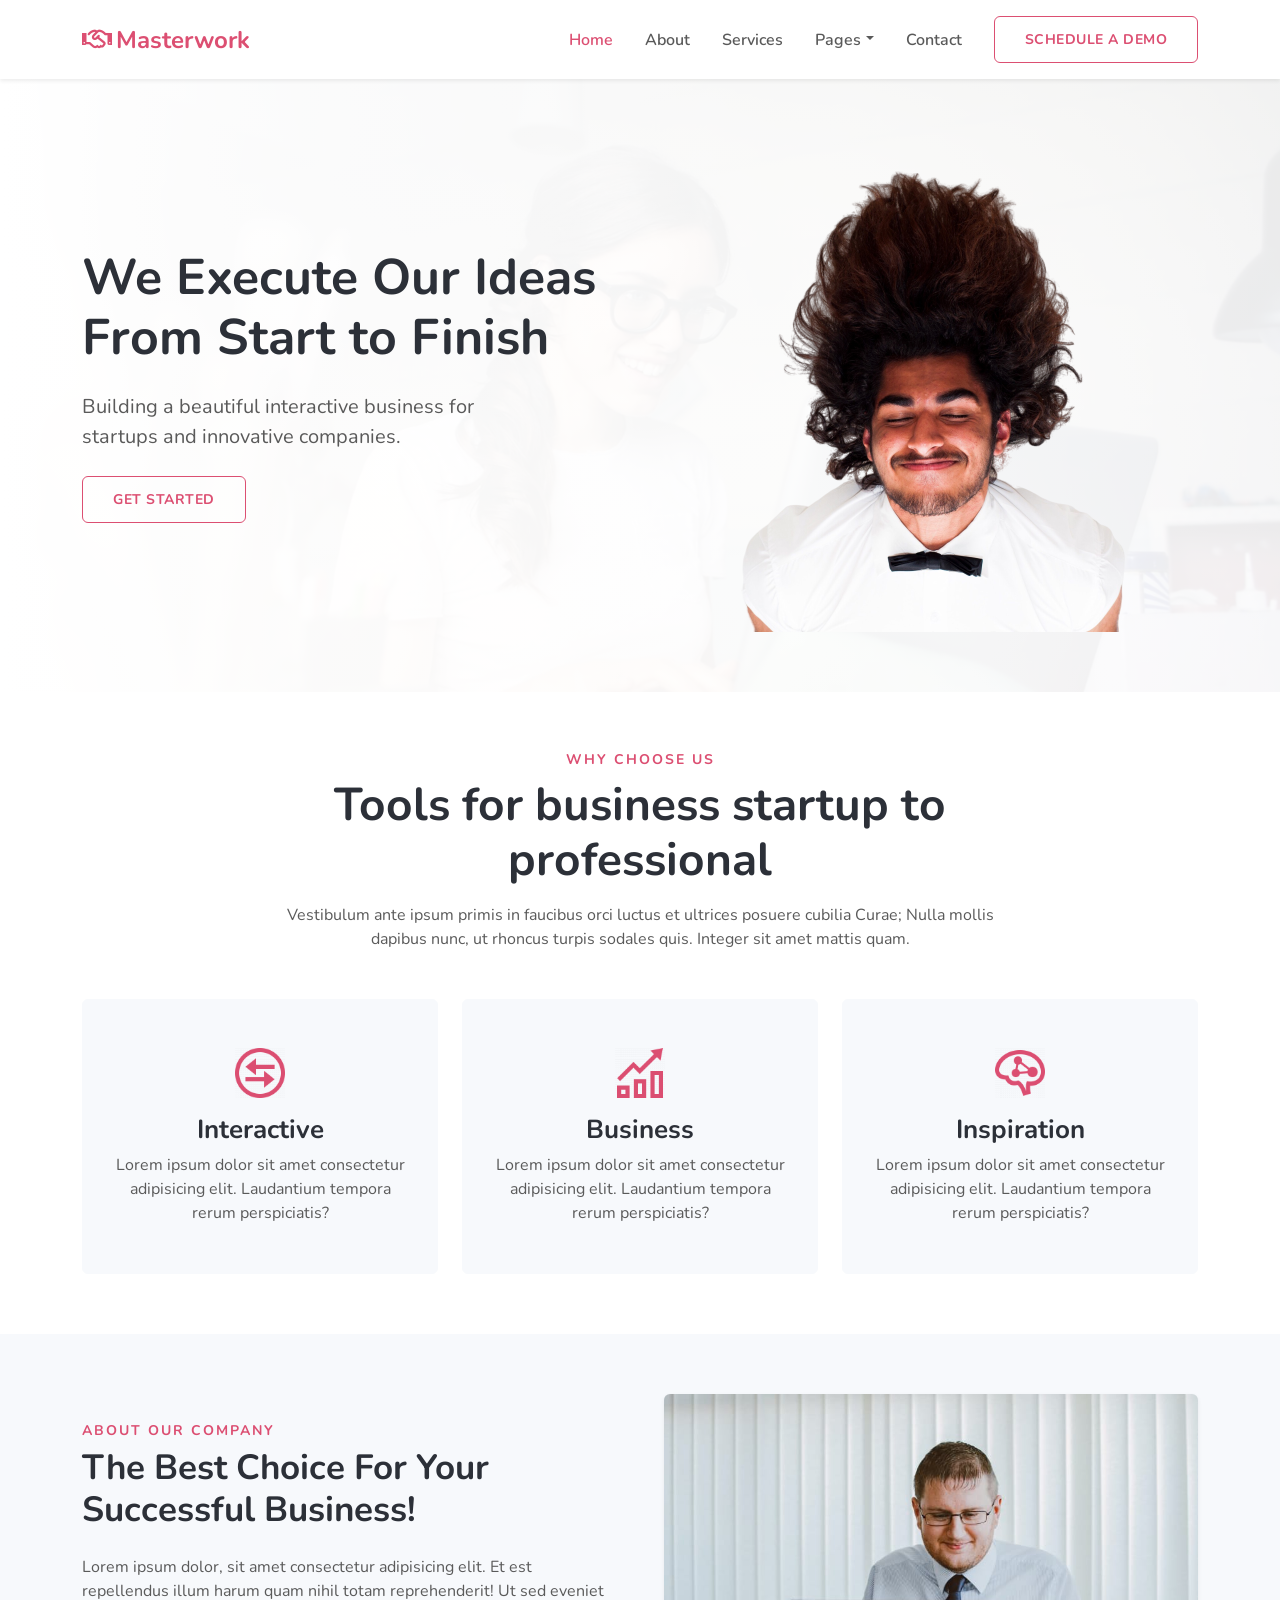
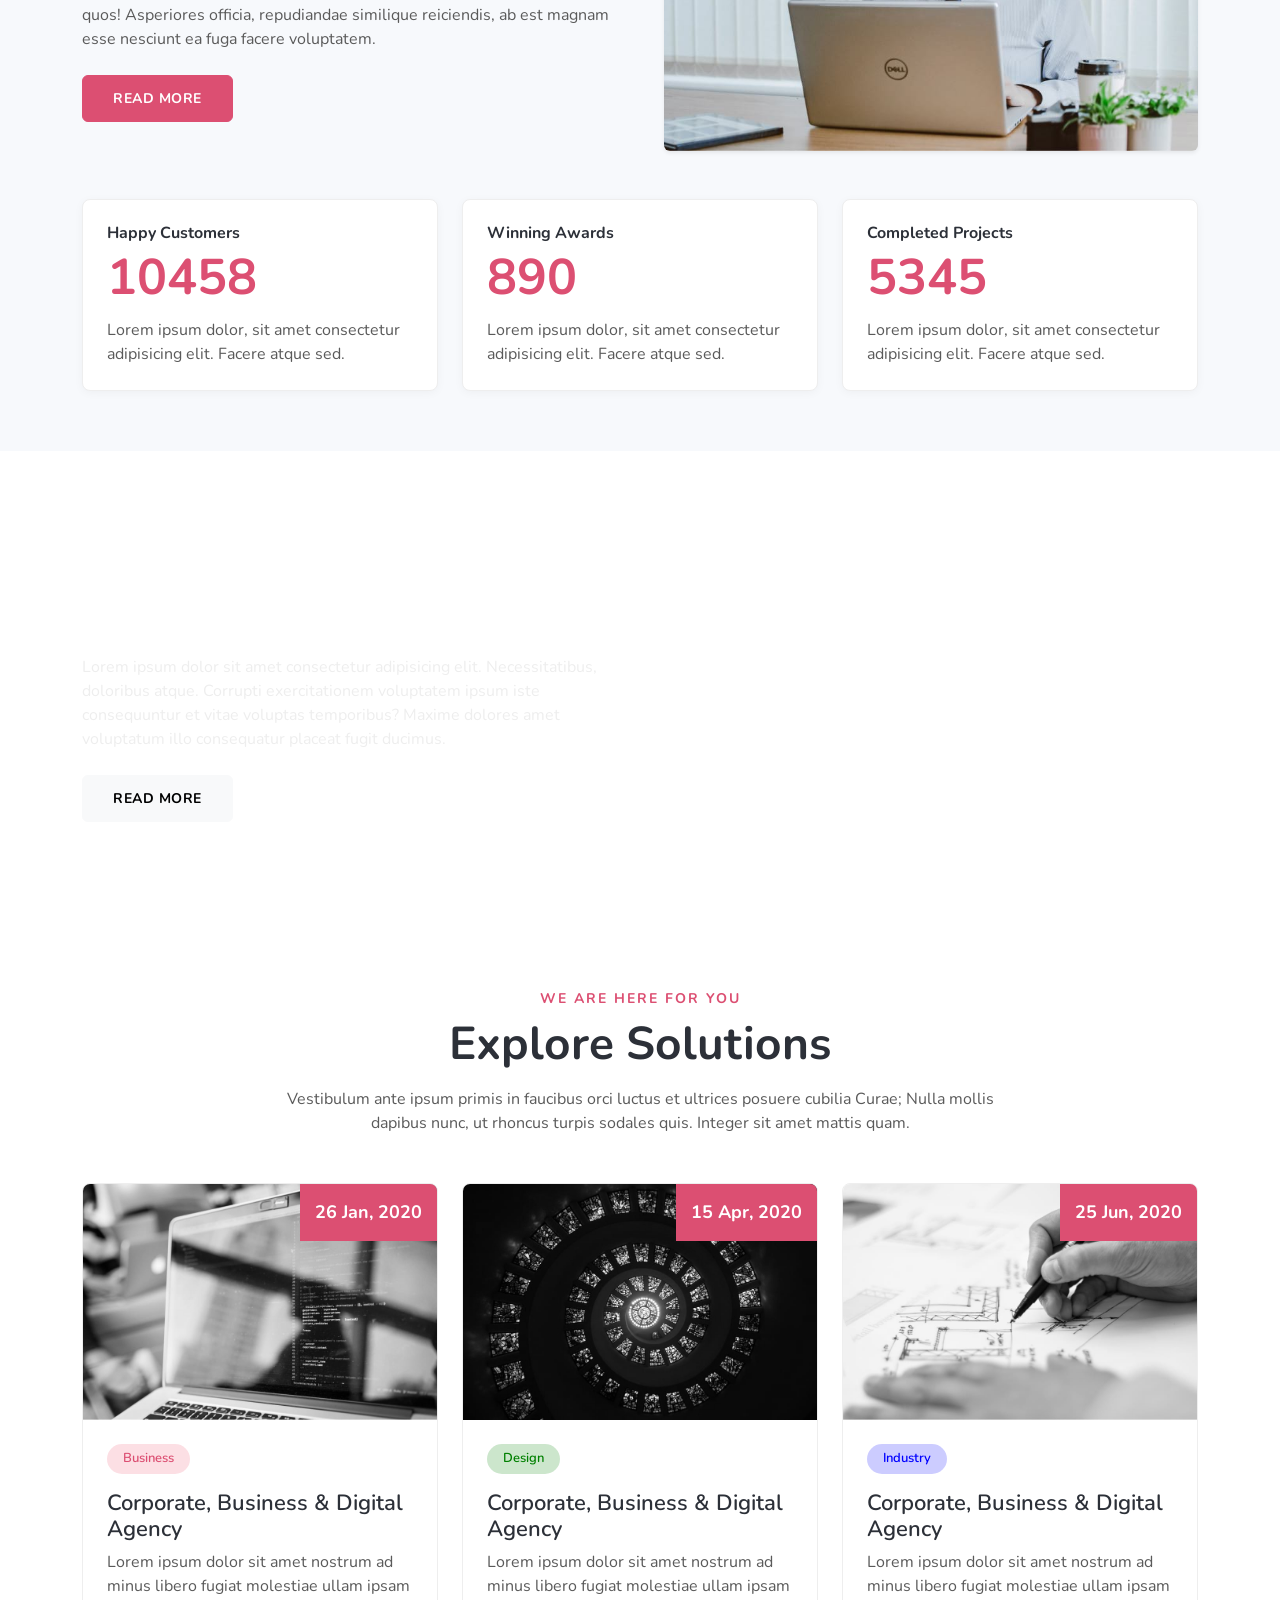
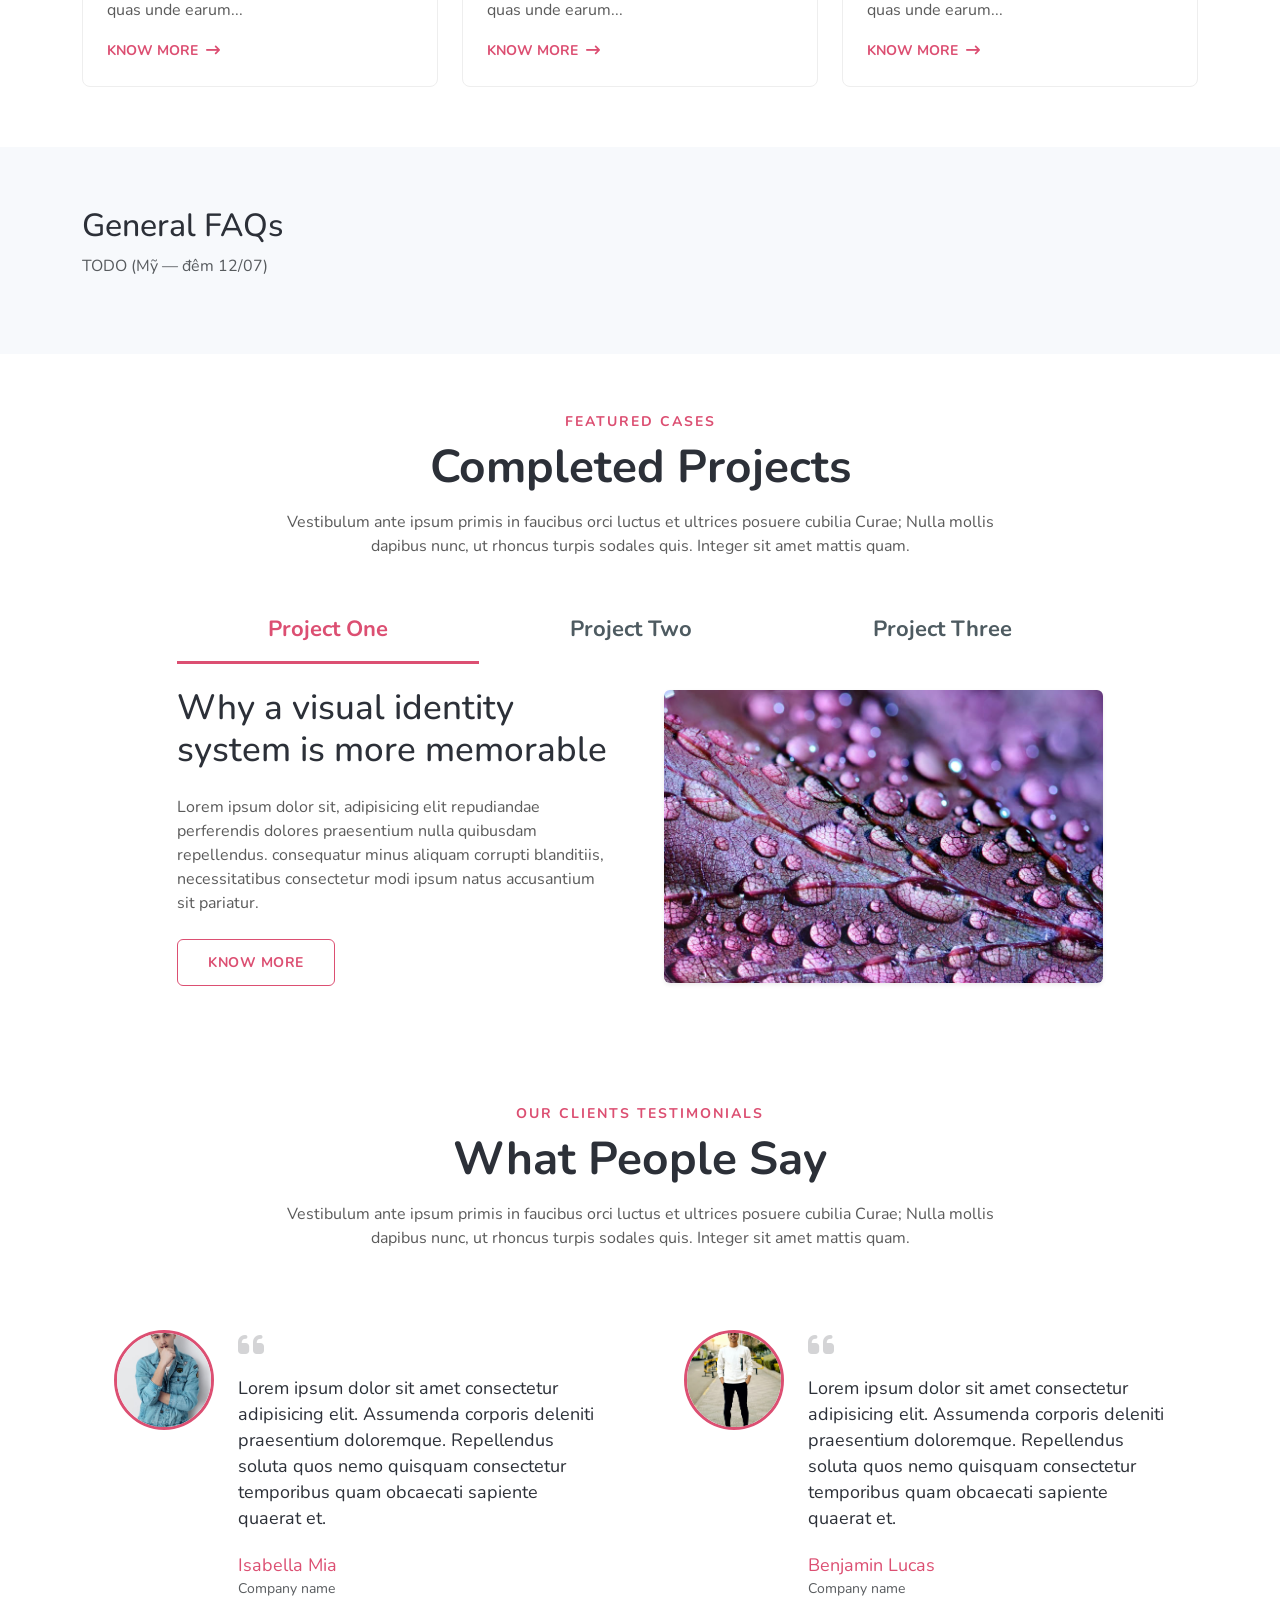
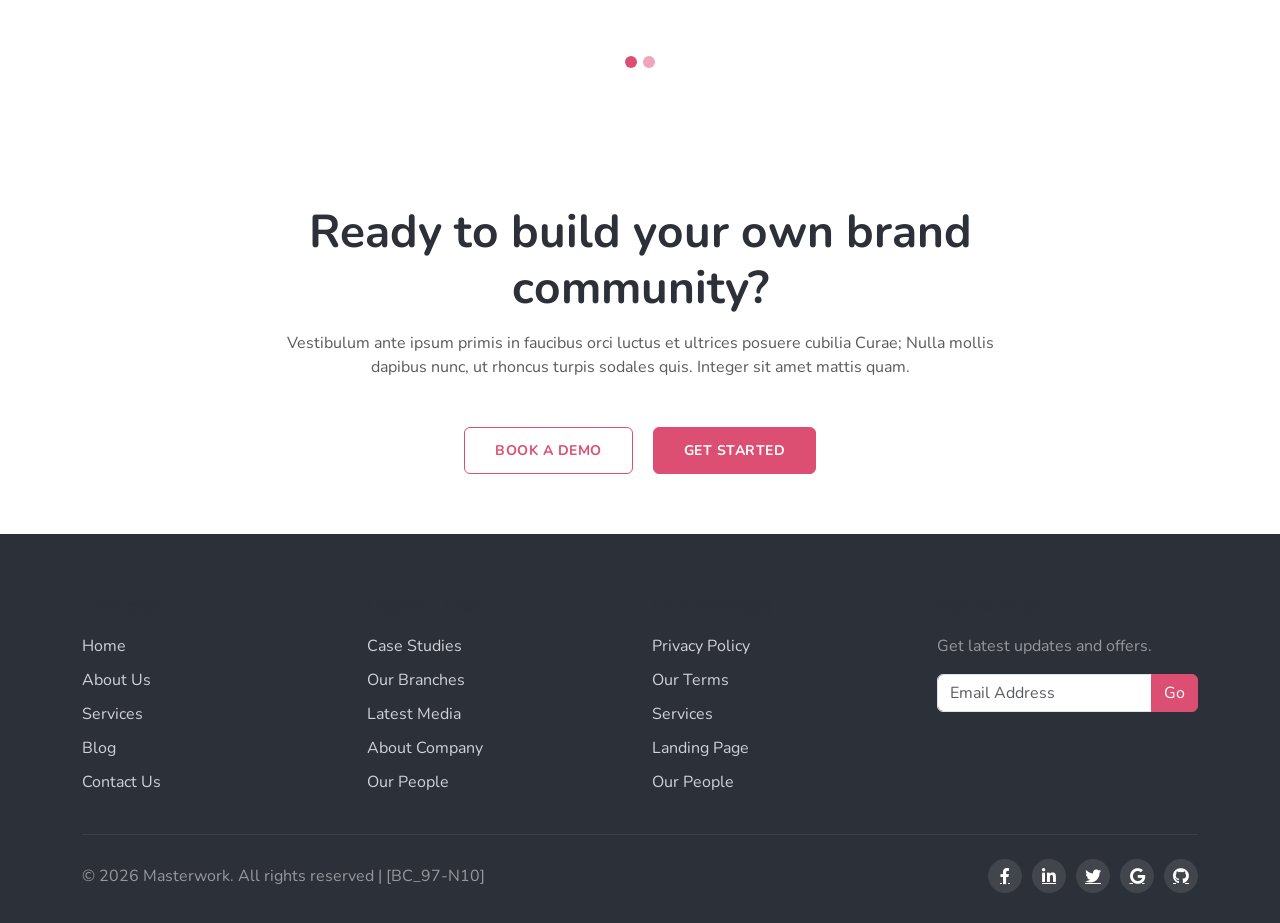
==== commit c8d57407: "feat: add CTA and footer (4 columns, newsletter form, social icons)" ====
--- a/index.html
+++ b/index.html
@@ -4,12 +4,12 @@
   <meta charset="UTF-8">
   <meta name="viewport" content="width=device-width, initial-scale=1">
   <title>Masterwork — [BC_97-N10] Capstone Bootstrap</title>
-  <link href="https://cdn.jsdelivr.net/npm/bootstrap@5.3.3/dist/css/bootstrap.min.css" rel="stylesheet">
+  <link href="css/bootstrap.min.css" rel="stylesheet">
   <link rel="icon" type="image/png" href="img/favicon.png">
   <link rel="preconnect" href="https://fonts.googleapis.com">
   <link rel="preconnect" href="https://fonts.gstatic.com" crossorigin>
   <link href="https://fonts.googleapis.com/css2?family=Nunito:wght@300;400;600;700;800&display=swap" rel="stylesheet">
-  <link rel="stylesheet" href="https://cdnjs.cloudflare.com/ajax/libs/font-awesome/6.2.0/css/all.min.css">
+  <link rel="stylesheet" href="css/fontawesome/all.min.css">
   <link rel="stylesheet" href="css/styles.css">
 </head>
 <body>
@@ -19,7 +19,7 @@
     <nav class="navbar navbar-expand-lg bg-white shadow-sm sticky-top py-3">
       <div class="container">
         <a class="navbar-brand fw-bold fs-4 text-primary" href="index.html">
-          <i class="fa-solid fa-handshake-angle me-1"></i>Masterwork
+          <i class="fa-regular fa-handshake me-1"></i>Masterwork
         </a>
         <button class="navbar-toggler" type="button" data-bs-toggle="collapse" data-bs-target="#mainNav">
           <span class="navbar-toggler-icon"></span>
@@ -340,23 +340,78 @@
     </div>
   </section>
 
-  <!-- CTA — Mỹ đêm 11/07 -->
-  <section id="cta" class="cta text-center text-white">
-    <div class="container">
-      <h2 class="text-white">Ready to build your own brand community?</h2>
-      <p class="text-white-50">TODO (Mỹ — đêm 11/07)</p>
-    </div>
-  </section>
-
-  <!-- Footer — Mỹ đêm 11/07 -->
-  <footer id="footer" class="bg-dark text-white">
-    <div class="container">
-      <h2 class="text-white">Footer</h2>
-      <p class="text-white-50">TODO (Mỹ — đêm 11/07)</p>
+  <!-- Call to action -->
+  <section id="cta" class="text-center">
+    <div class="container">
+      <div class="section-head text-center mx-auto">
+        <h3 class="section-title">Ready to build your own brand community?</h3>
+        <p class="mt-3">Vestibulum ante ipsum primis in faucibus orci luctus et ultrices posuere cubilia Curae; Nulla mollis dapibus nunc, ut rhoncus turpis sodales quis. Integer sit amet mattis quam.</p>
+      </div>
+      <div class="mt-5">
+        <a href="contact.html" class="btn btn-outline-primary btn-up me-2">Book a Demo</a>
+        <a href="contact.html" class="btn btn-primary btn-up ms-2">Get Started</a>
+      </div>
+    </div>
+  </section>
+
+  <!-- Footer -->
+  <footer id="footer" class="text-white">
+    <div class="container">
+      <div class="row g-4">
+        <div class="col-lg-3 col-md-6">
+          <h5 class="fw-bold mb-3">Company</h5>
+          <ul class="list-unstyled footer-links">
+            <li><a href="index.html">Home</a></li>
+            <li><a href="about.html">About Us</a></li>
+            <li><a href="service.html">Services</a></li>
+            <li><a href="blog.html">Blog</a></li>
+            <li><a href="contact.html">Contact Us</a></li>
+          </ul>
+        </div>
+        <div class="col-lg-3 col-md-6">
+          <h5 class="fw-bold mb-3">Useful Links</h5>
+          <ul class="list-unstyled footer-links">
+            <li><a href="#">Case Studies</a></li>
+            <li><a href="#">Our Branches</a></li>
+            <li><a href="#">Latest Media</a></li>
+            <li><a href="#">About Company</a></li>
+            <li><a href="#">Our People</a></li>
+          </ul>
+        </div>
+        <div class="col-lg-3 col-md-6">
+          <h5 class="fw-bold mb-3">Our Services</h5>
+          <ul class="list-unstyled footer-links">
+            <li><a href="#">Privacy Policy</a></li>
+            <li><a href="#">Our Terms</a></li>
+            <li><a href="#">Services</a></li>
+            <li><a href="#">Landing Page</a></li>
+            <li><a href="#">Our People</a></li>
+          </ul>
+        </div>
+        <div class="col-lg-3 col-md-6">
+          <h5 class="fw-bold mb-3">Newsletter</h5>
+          <p class="text-white-50">Get latest updates and offers.</p>
+          <div class="input-group">
+            <input type="email" class="form-control" placeholder="Email Address">
+            <button class="btn btn-primary" type="button">Go</button>
+          </div>
+        </div>
+      </div>
+      <hr class="border-secondary my-4">
+      <div class="d-flex flex-column flex-md-row justify-content-between align-items-center">
+        <p class="mb-0 text-white-50">&copy; 2026 Masterwork. All rights reserved | [BC_97-N10]</p>
+        <div class="footer-social mt-3 mt-md-0">
+          <a href="#"><i class="fa-brands fa-facebook-f"></i></a>
+          <a href="#"><i class="fa-brands fa-linkedin-in"></i></a>
+          <a href="#"><i class="fa-brands fa-twitter"></i></a>
+          <a href="#"><i class="fa-brands fa-google"></i></a>
+          <a href="#"><i class="fa-brands fa-github"></i></a>
+        </div>
+      </div>
     </div>
   </footer>
 
-  <script src="https://cdn.jsdelivr.net/npm/bootstrap@5.3.3/dist/js/bootstrap.bundle.min.js"></script>
+  <script src="js/bootstrap.bundle.min.js"></script>
   <script src="js/index.js"></script>
   <script src="js/popup.js"></script>
 </body>
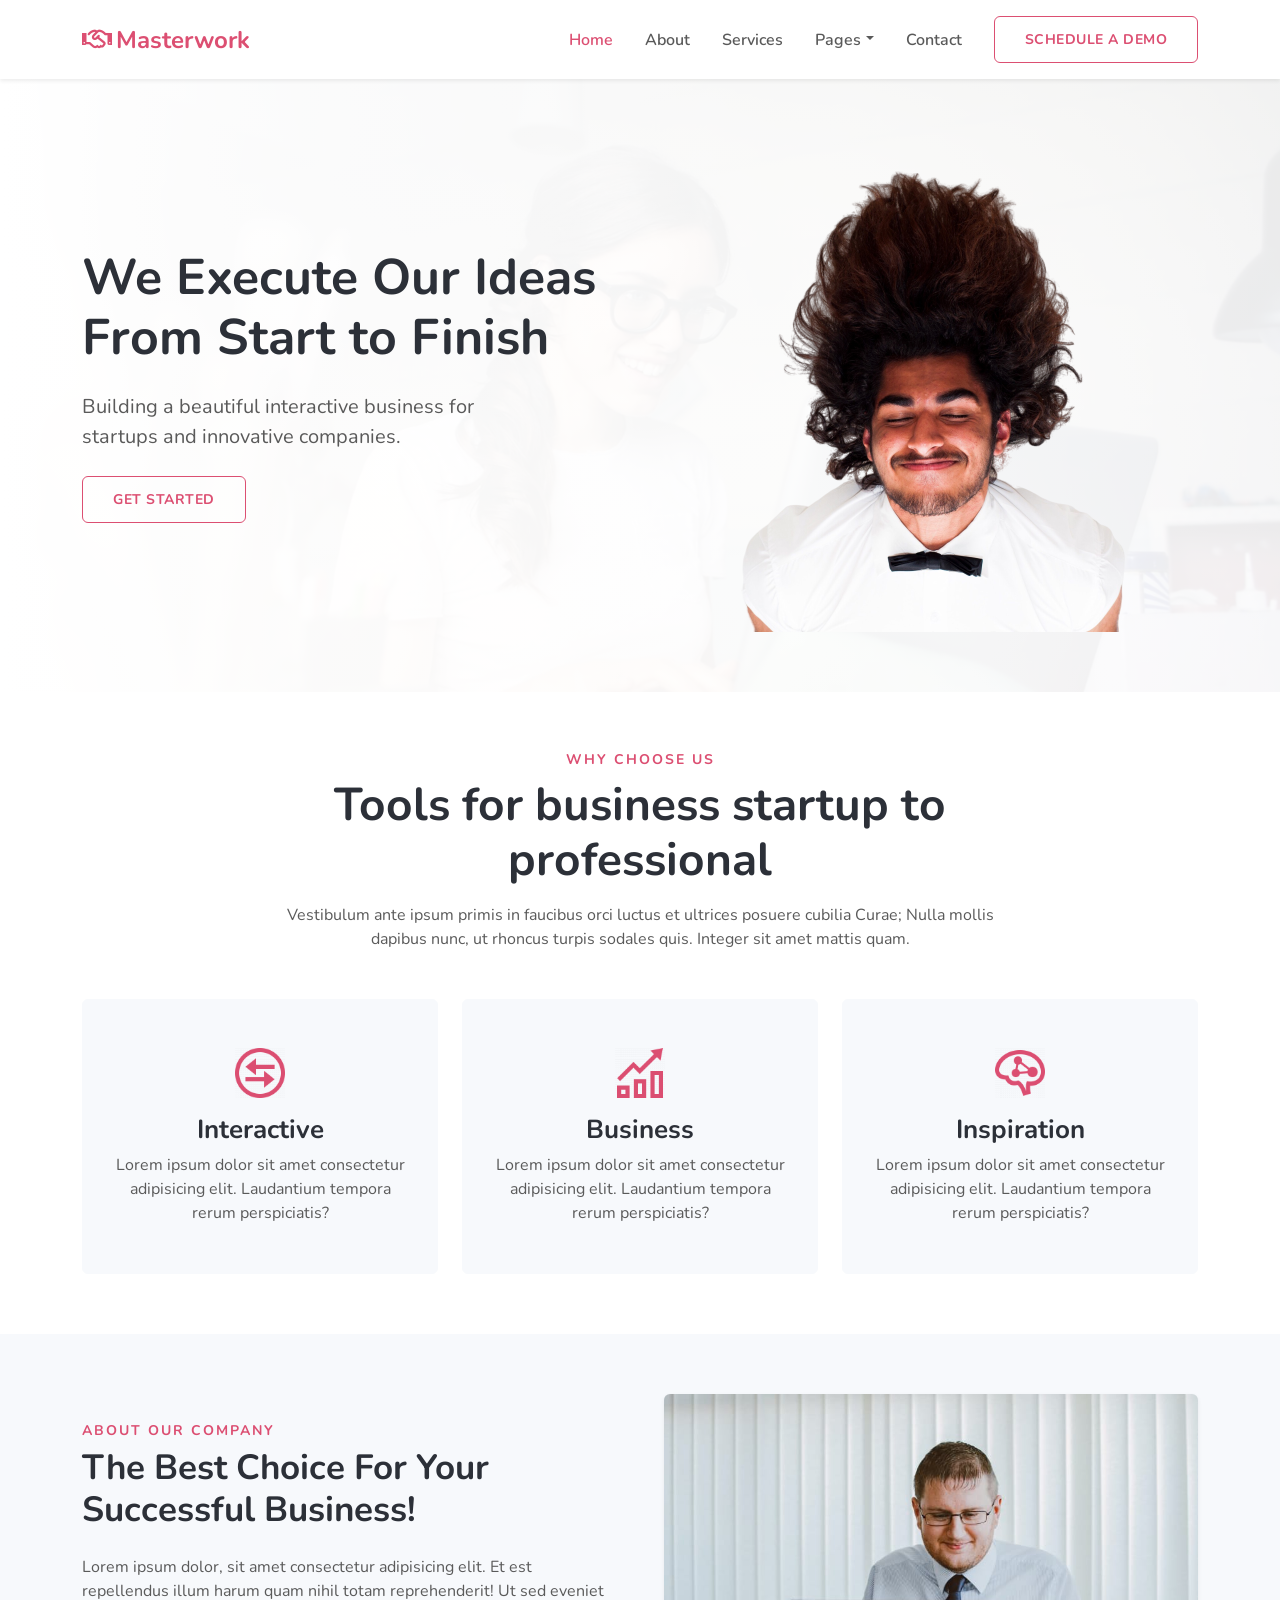
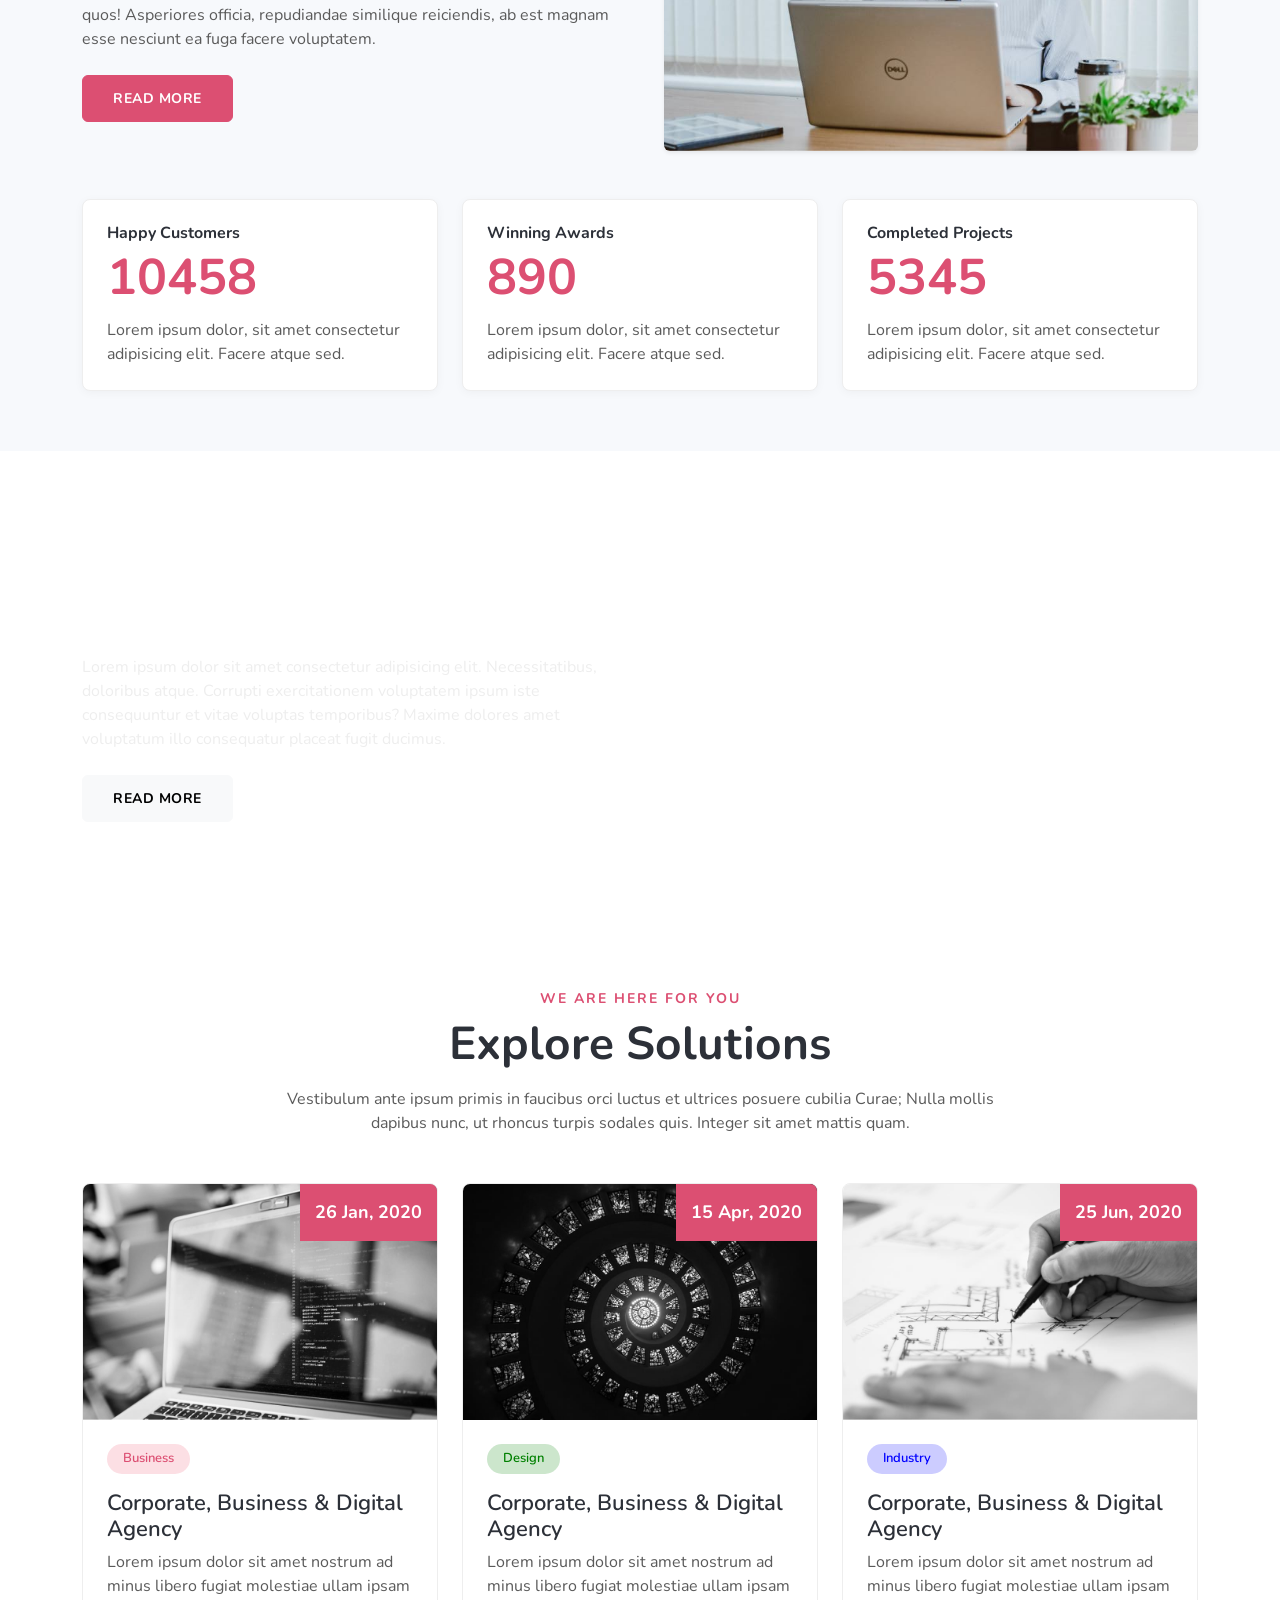
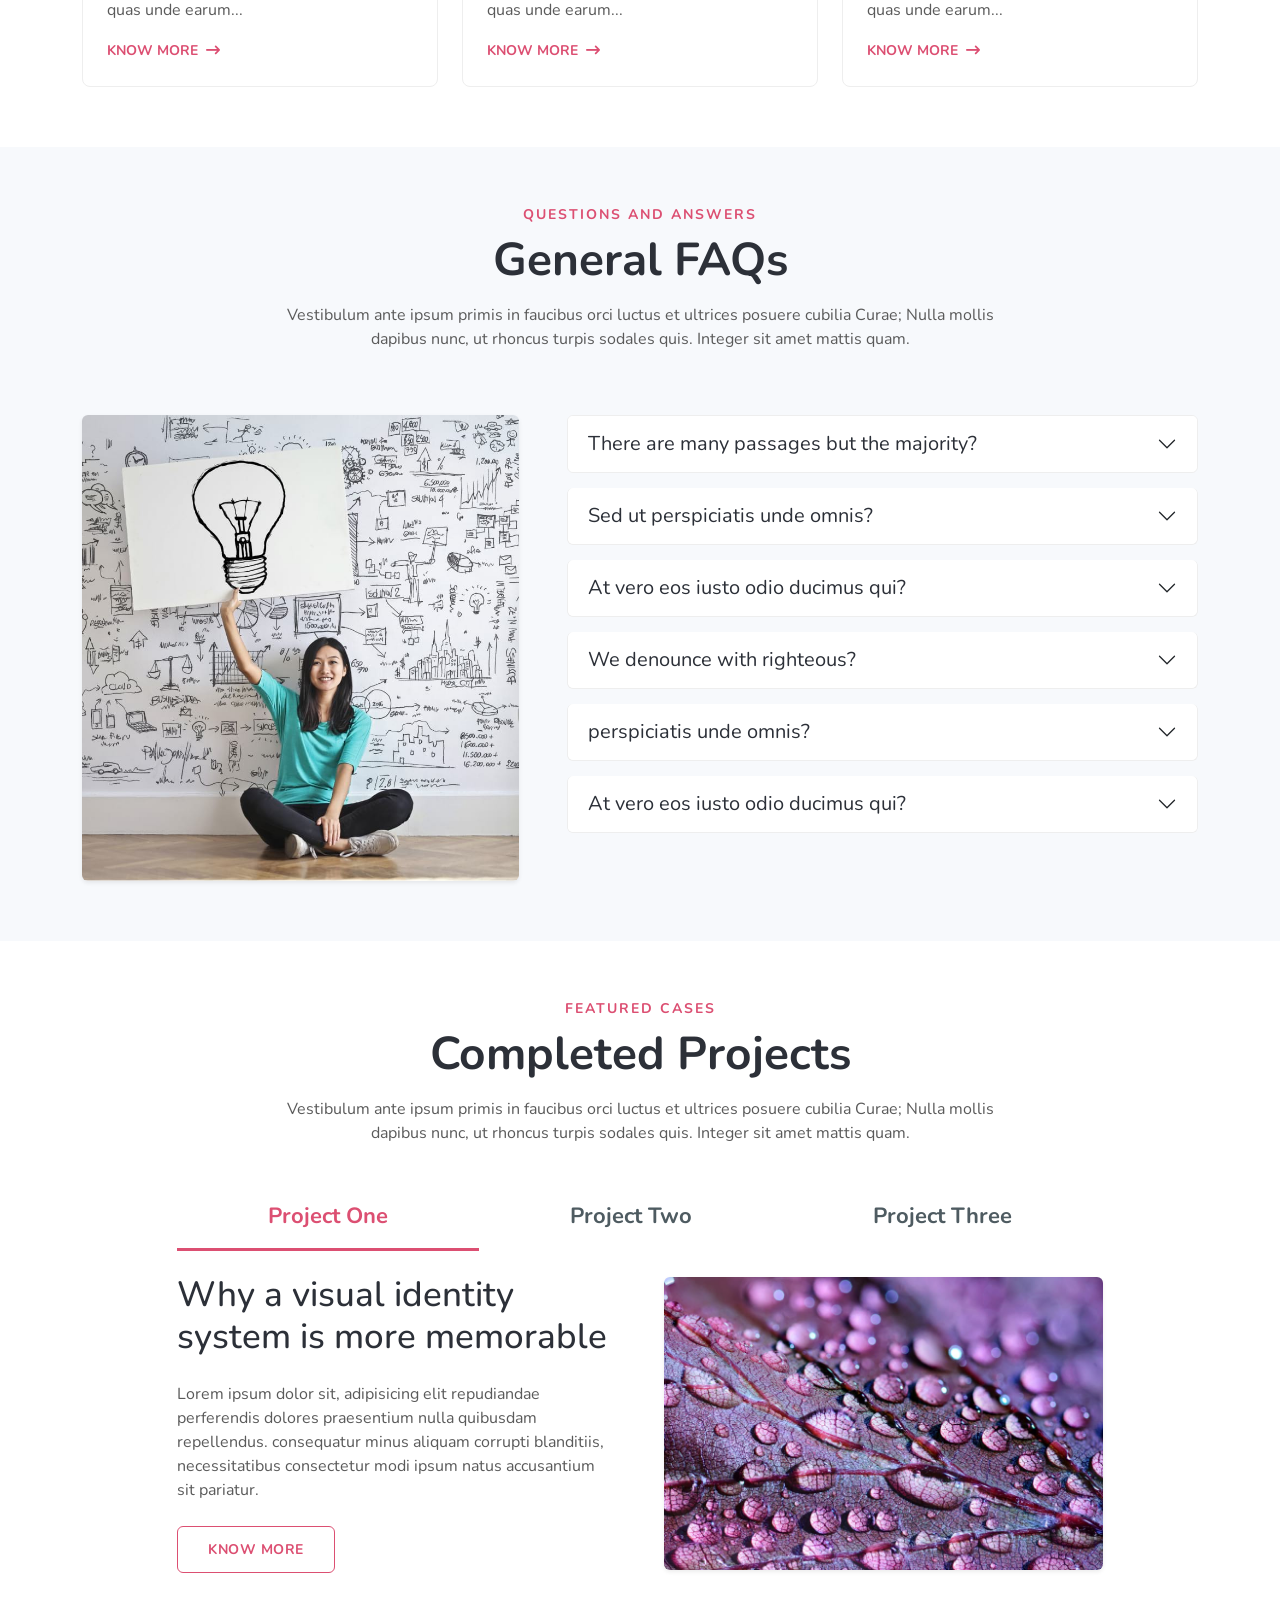
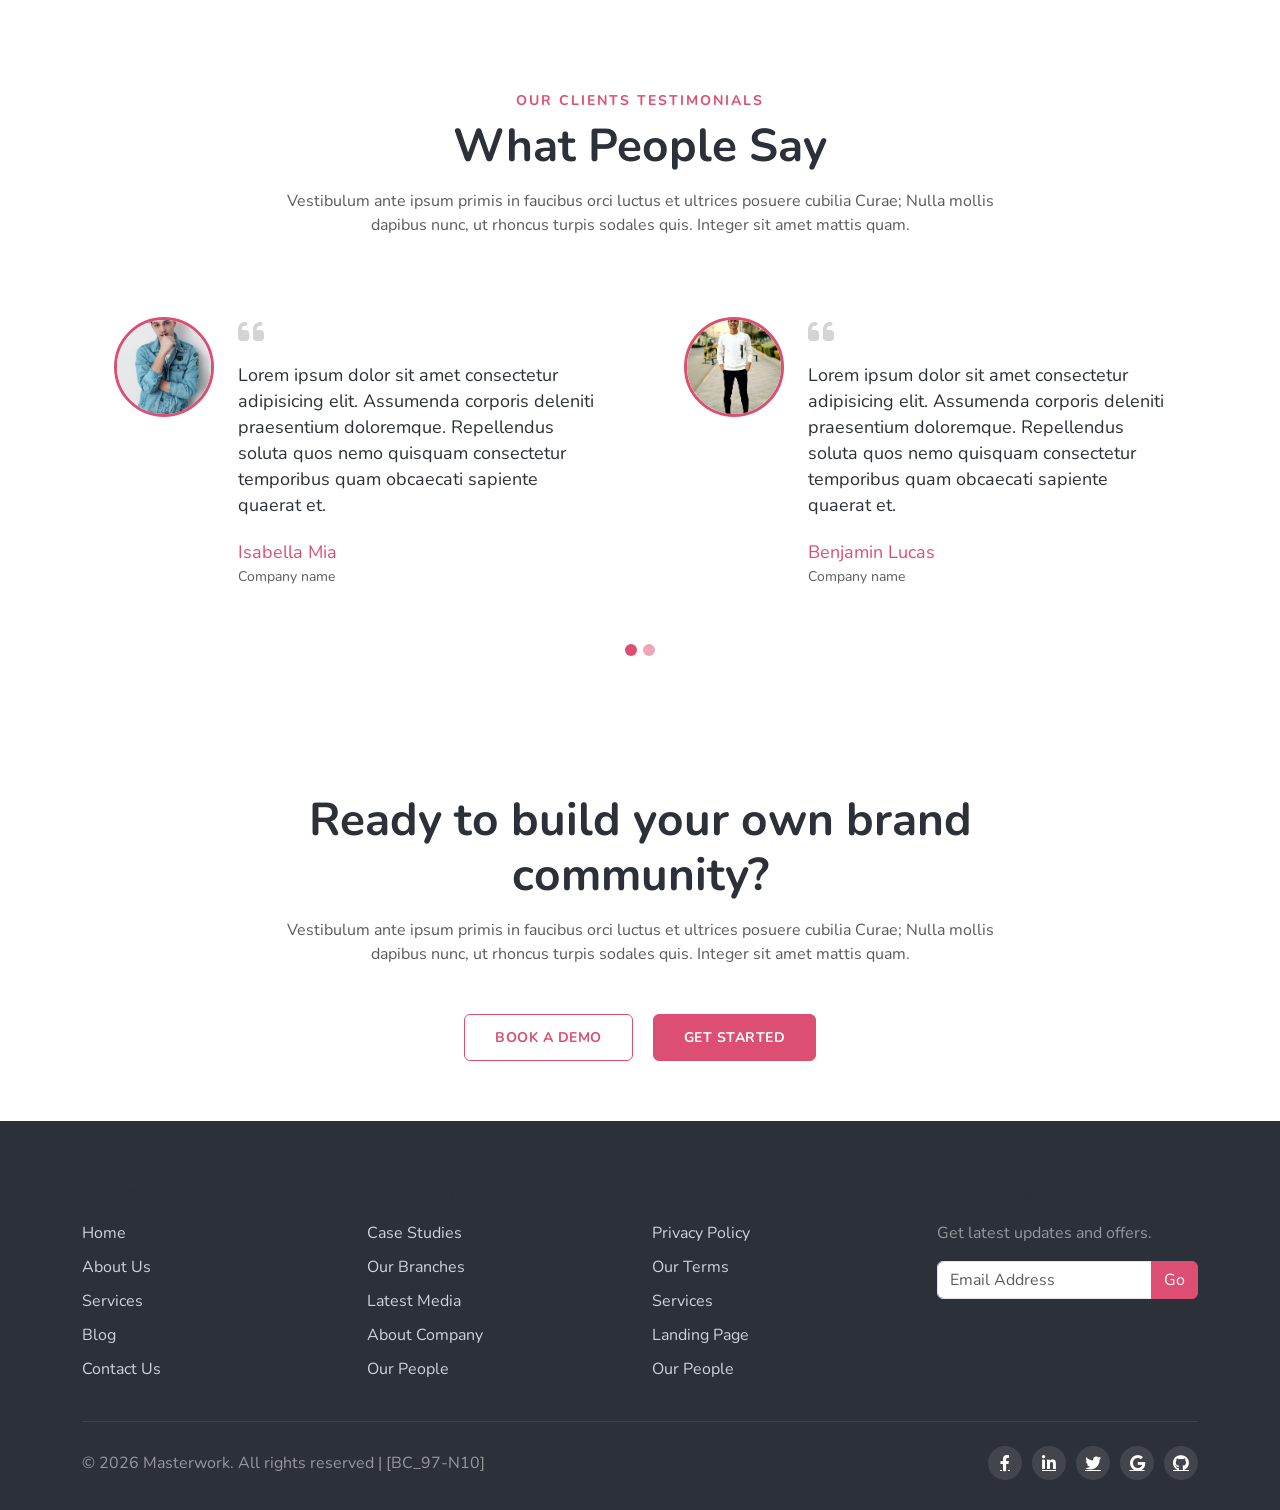
==== commit 5c7de5f5: "feat: add general faqs section (accordion 6 questions, image)" ====
--- a/index.html
+++ b/index.html
@@ -213,11 +213,71 @@
     </div>
   </section>
 
-  <!-- FAQs — Mỹ đêm 12/07 -->
+  <!-- Questions and answers -->
   <section id="faqs" class="bg-soft">
     <div class="container">
-      <h2>General FAQs</h2>
-      <p class="text-muted">TODO (Mỹ — đêm 12/07)</p>
+      <div class="section-head text-center mx-auto">
+        <h6 class="section-label">Questions and Answers</h6>
+        <h3 class="section-title">General FAQs</h3>
+        <p class="mt-3">Vestibulum ante ipsum primis in faucibus orci luctus et ultrices posuere cubilia Curae; Nulla mollis dapibus nunc, ut rhoncus turpis sodales quis. Integer sit amet mattis quam.</p>
+      </div>
+      <div class="row g-5 mt-2">
+        <div class="col-md-5">
+          <img src="img/women.jpeg" alt="" class="img-fluid rounded shadow-sm">
+        </div>
+        <div class="col-md-7">
+          <div class="accordion" id="faqAccordion">
+            <div class="accordion-item">
+              <h2 class="accordion-header">
+                <button class="accordion-button collapsed" type="button" data-bs-toggle="collapse" data-bs-target="#faq1">There are many passages but the majority?</button>
+              </h2>
+              <div id="faq1" class="accordion-collapse collapse">
+                <div class="accordion-body">Voluptates amet earum velit nobis aliquam laboriosam nihil debitis facere voluptatibus consectetur quae quasi fuga, ad corrupti libero omnis sapiente non assumenda, incidunt officiis eaque iste minima autem.</div>
+              </div>
+            </div>
+            <div class="accordion-item">
+              <h2 class="accordion-header">
+                <button class="accordion-button collapsed" type="button" data-bs-toggle="collapse" data-bs-target="#faq2">Sed ut perspiciatis unde omnis?</button>
+              </h2>
+              <div id="faq2" class="accordion-collapse collapse">
+                <div class="accordion-body">Sit amet consectetur adipisicing elit. Voluptates amet earum velit nobis aliquam laboriosam nihil debitis animi vitae eos nisi laudantium. Tempore reiciendis ipsam culpa, qui voluptates eveniet, incidunt officiis eaque iste minima autem.</div>
+              </div>
+            </div>
+            <div class="accordion-item">
+              <h2 class="accordion-header">
+                <button class="accordion-button collapsed" type="button" data-bs-toggle="collapse" data-bs-target="#faq3">At vero eos iusto odio ducimus qui?</button>
+              </h2>
+              <div id="faq3" class="accordion-collapse collapse">
+                <div class="accordion-body">Lorem ipsum dolor, sit amet consectetur adipisicing elit. Voluptates amet earum velit nobis aliquam laboriosam nihil quasi fuga, ad corrupti libero omnis sapiente non assumenda excepturi aperiam animi vitae eos nisi laudantium. Tempore reiciendis ipsam culpa, qui voluptates eveniet, incidunt officiis eaque iste minima autem.</div>
+              </div>
+            </div>
+            <div class="accordion-item">
+              <h2 class="accordion-header">
+                <button class="accordion-button collapsed" type="button" data-bs-toggle="collapse" data-bs-target="#faq4">We denounce with righteous?</button>
+              </h2>
+              <div id="faq4" class="accordion-collapse collapse">
+                <div class="accordion-body">Lorem ipsum dolor, sit amet consectetur adipisicing elit. Voluptates amet earum velit nobis aliquam laboriosam nihil debitis facere voluptatibus consectetur quae quasi fuga, ad corrupti libero omnis sapiente non assumenda excepturi aperiam iste minima autem.</div>
+              </div>
+            </div>
+            <div class="accordion-item">
+              <h2 class="accordion-header">
+                <button class="accordion-button collapsed" type="button" data-bs-toggle="collapse" data-bs-target="#faq5">perspiciatis unde omnis?</button>
+              </h2>
+              <div id="faq5" class="accordion-collapse collapse">
+                <div class="accordion-body">Sit amet consectetur adipisicing elit. Voluptates amet earum velit nobis aliquam laboriosam nihil debitis animi vitae eos nisi laudantium. Tempore reiciendis ipsam culpa, qui voluptates eveniet, incidunt officiis eaque iste minima autem.</div>
+              </div>
+            </div>
+            <div class="accordion-item">
+              <h2 class="accordion-header">
+                <button class="accordion-button collapsed" type="button" data-bs-toggle="collapse" data-bs-target="#faq6">At vero eos iusto odio ducimus qui?</button>
+              </h2>
+              <div id="faq6" class="accordion-collapse collapse">
+                <div class="accordion-body">Lorem ipsum dolor, sit amet consectetur adipisicing elit. Voluptates amet earum velit nobis aliquam laboriosam nihil quasi fuga, ad corrupti libero omnis sapiente non assumenda excepturi aperiam animi vitae eos nisi laudantium. Tempore reiciendis ipsam culpa, qui voluptates eveniet, incidunt officiis eaque iste minima autem.</div>
+              </div>
+            </div>
+          </div>
+        </div>
+      </div>
     </div>
   </section>
 
--- a/css/styles.css
+++ b/css/styles.css
@@ -491,3 +491,26 @@
 .footer-social a:hover {
   background: var(--primary);
 }
+
+/* Accordion câu hỏi thường gặp */
+.accordion-item {
+  border: 1px solid #eee;
+  border-radius: 6px;
+  margin-bottom: 15px;
+}
+
+.accordion-button {
+  font-size: 20px;
+  color: var(--dark);
+  border-radius: 6px;
+}
+
+.accordion-button:not(.collapsed) {
+  background: #fff;
+  color: var(--primary);
+  box-shadow: none;
+}
+
+.accordion-button:focus {
+  box-shadow: none;
+}
